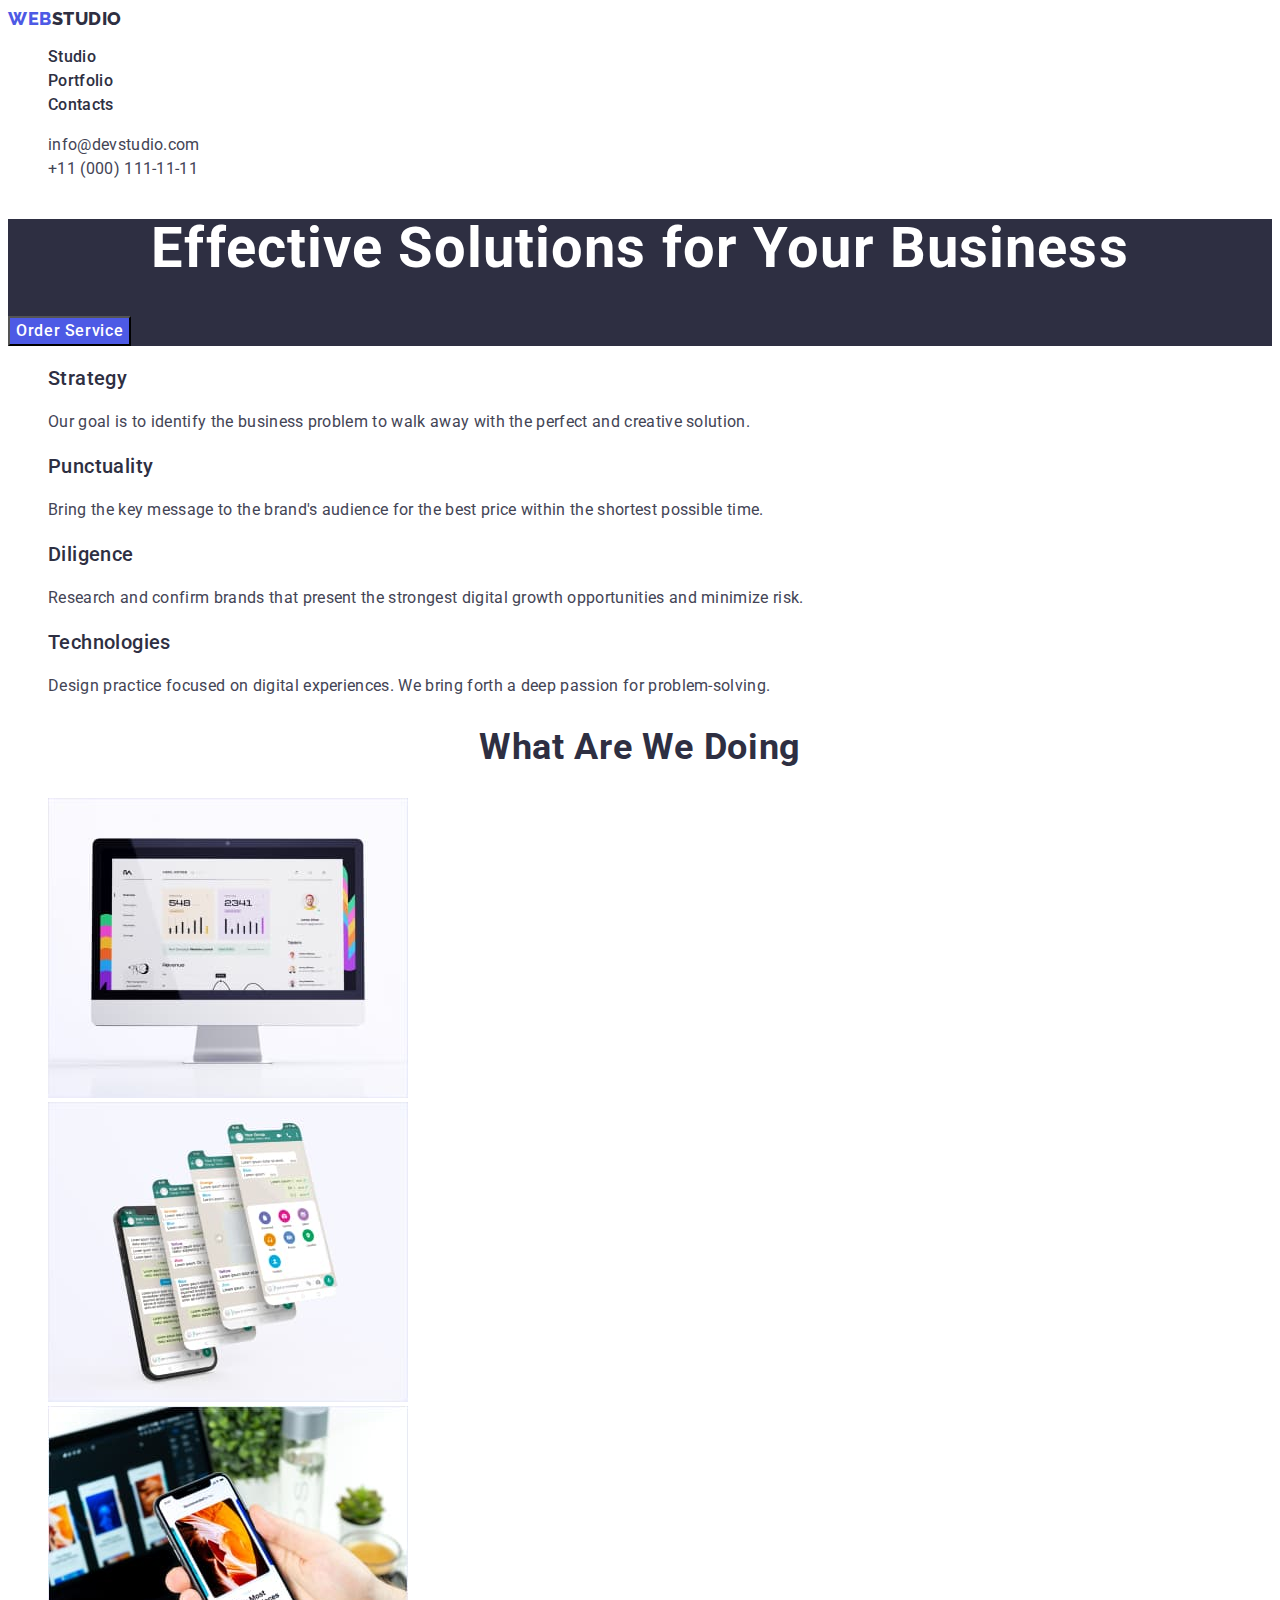
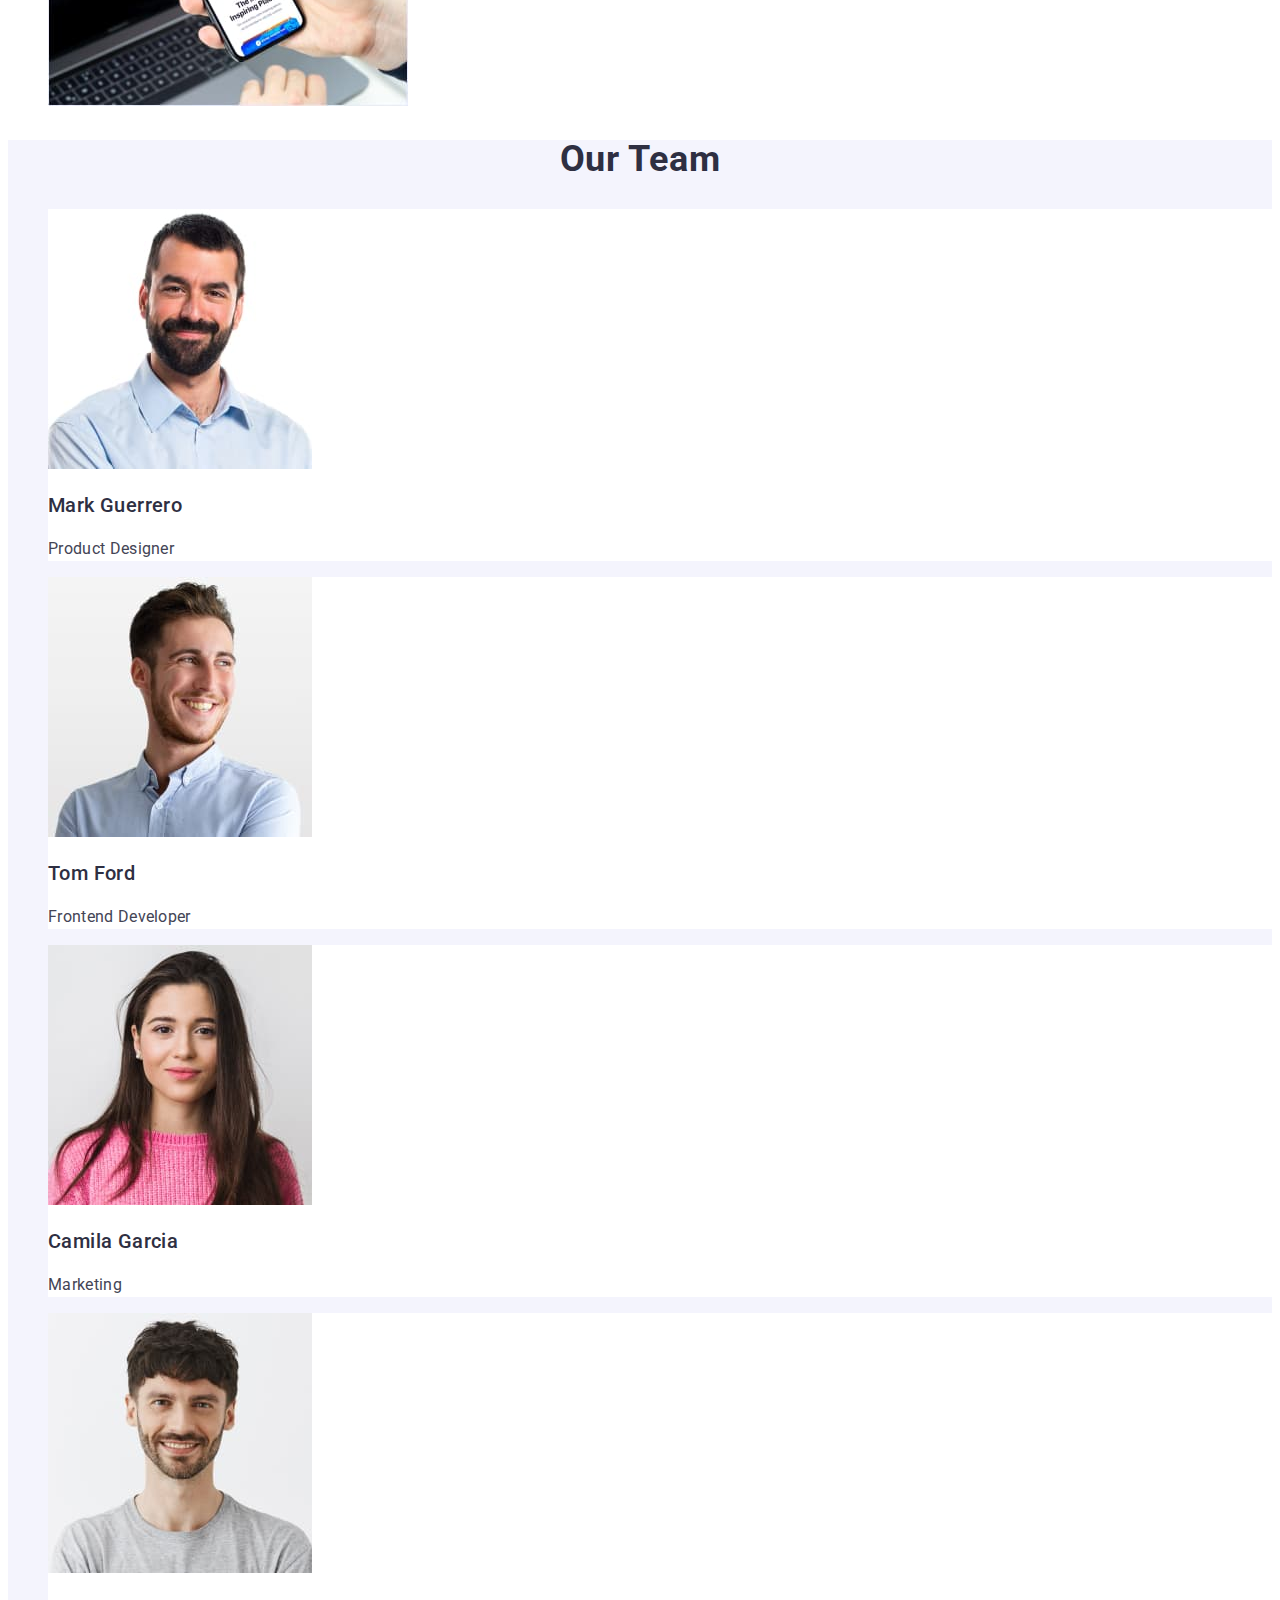
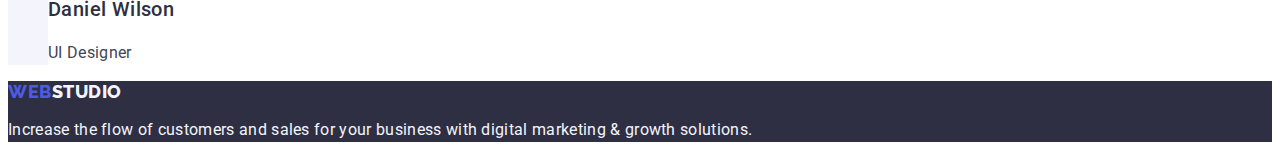
==== index.html @ a3819f57 "Initial commit" ====
<!DOCTYPE html>
<html lang="en">
  <head>
    <meta charset="UTF-8" />
    <meta name="viewport" content="width=device-width, initial-scale=1.0" />
    <title>WebStudio</title>
    <link rel="preconnect" href="https://fonts.googleapis.com" />
    <link rel="preconnect" href="https://fonts.gstatic.com" crossorigin />
    <link
      href="https://fonts.googleapis.com/css2?family=Raleway:wght@800&family=Roboto:wght@400;500;700&display=swap"
      rel="stylesheet"
    />
    <link rel="stylesheet" href="./css/styles.css" />
  </head>
  <body>
    <header>
      <nav>
        <a class="logo-font link" href="./index.html"
          >Web<span class="logo-right">Studio</span></a
        >
        <ul class="list">
          <li>
            <a class="header-link link" href="./index.html">Studio</a>
          </li>
          <li>
            <a class="header-link link" href="./portfolio.html">Portfolio</a>
          </li>
          <li>
            <a class="header-link link" href="">Contacts</a>
          </li>
        </ul>
      </nav>
      <address class="header-address">
        <ul class="list">
          <li>
            <a class="header-address-link link" href="mailto:info@devstudio.com"
              >info@devstudio.com</a
            >
          </li>
          <li>
            <a class="header-address-link link" href="tel:+110001111111"
              >+11 (000) 111-11-11</a
            >
          </li>
        </ul>
      </address>
    </header>
    <main>
      <section class="hero">
        <h1 class="hero-title">Effective Solutions for Your Business</h1>
        <button class="hero-button" type="button">Order Service</button>
      </section>
      <section>
        <h2 hidden class="section-tytle">#</h2>
        <ul class="list">
          <li>
            <h3 class="advantage-box-tytle">Strategy</h3>
            <p class="advantage-box-text">
              Our goal is to identify the business problem to walk away with the
              perfect and creative solution.
            </p>
          </li>
          <li>
            <h3 class="advantage-box-tytle">Punctuality</h3>
            <p class="advantage-box-text">
              Bring the key message to the brand's audience for the best price
              within the shortest possible time.
            </p>
          </li>
          <li>
            <h3 class="advantage-box-tytle">Diligence</h3>
            <p class="advantage-box-text">
              Research and confirm brands that present the strongest digital
              growth opportunities and minimize risk.
            </p>
          </li>
          <li>
            <h3 class="advantage-box-tytle">Technologies</h3>
            <p class="advantage-box-text">
              Design practice focused on digital experiences. We bring forth a
              deep passion for problem-solving.
            </p>
          </li>
        </ul>
      </section>
      <section>
        <h2 class="section-tytle">What are we doing</h2>
        <ul class="list">
          <li>
            <img
              src="./images/box1.jpg"
              alt="Computer"
              width="360"
              height="300"
            />
          </li>
          <li>
            <img
              src="./images/box2.jpg"
              alt="Telephone"
              width="360"
              height="300"
            />
          </li>
          <li>
            <img
              src="./images/box3.jpg"
              alt="Laptop"
              width="360"
              height="300"
            />
          </li>
        </ul>
      </section>
      <section class="team">
        <h2 class="section-tytle">Our Team</h2>
        <ul class="list">
          <li class="team-card-style">
            <img
              src="./images/team_card1.jpg"
              alt="Mark Guerrero"
              width="264"
              height="260"
            />
            <h3 class="team-card-tytle">Mark Guerrero</h3>
            <p class="team-text">Product Designer</p>
          </li>
          <li class="team-card-style">
            <img
              src="./images/team_card2.jpg"
              alt="Tom Ford"
              width="264"
              height="260"
            />
            <h3 class="team-card-tytle">Tom Ford</h3>
            <p class="team-text">Frontend Developer</p>
          </li>
          <li class="team-card-style">
            <img
              src="./images/team_card3.jpg"
              alt="Camila Garcia"
              width="264"
              height="260"
            />
            <h3 class="team-card-tytle">Camila Garcia</h3>
            <p class="team-text">Marketing</p>
          </li>
          <li class="team-card-style">
            <img
              src="./images/team_card4.jpg"
              alt="Daniel Wilson"
              width="264"
              height="260"
            />
            <h3 class="team-card-tytle">Daniel Wilson</h3>
            <p class="team-text">UI Designer</p>
          </li>
        </ul>
      </section>
    </main>
    <footer class="footer-style">
      <a class="logo-font link" href="./index.html"
        >Web<span class="logo-right-invert">Studio</span></a
      >
      <p class="footer-paragraph">
        Increase the flow of customers and sales for your business with digital
        marketing & growth solutions.
      </p>
    </footer>
  </body>
</html>
---- css/styles.css ----
:root {
  --color-primary-brand: #4d5ae5;
  --color-pressed-state: #404bbf;
  --color-dark: #2e2f42;
  --color-success: #31d0aa;
  --color-text: #434455;
  --color-subtle-text: #8e8f99;
  --color-accent: #e7e9fc;
  --color-light: #f4f4fd;
  --color-white-background: #ffffff;
  --color-modal-background: #fcfcfc;
}

body {
  font-family: "Roboto", sans-serif;
  color: var(--color-text);
  background-color: var(--color-white-background);
}

.link {
  text-decoration: none;
}

.list {
  list-style-type: none;
}

.logo-font {
  font-family: "Raleway", sans-serif;
  font-size: 18px;
  font-style: normal;
  font-weight: 800;
  line-height: 1.17;
  letter-spacing: 0.54px;
  text-transform: uppercase;
  color: var(--color-primary-brand);
}

.logo-right {
  color: var(--color-dark);
}

.logo-right-invert {
  color: var(--color-light);
}

.header-link {
  color: var(--color-dark);
  font-size: 16px;
  font-style: normal;
  font-weight: 500;
  line-height: 1.5;
  letter-spacing: 0.02em;
}

.header-link:hover,
.header-link:focus {
  color: var(--color-pressed-state);
  text-decoration: underline;
}

.header-address {
  font-style: normal;
}

.header-address-link {
  color: var(--color-text);
  font-size: 16px;
  font-weight: 400;
  line-height: 1.5;
  letter-spacing: 0.32px;
}

.header-address-link:hover,
.header-address-link:focus {
  color: var(--color-pressed-state);
}
.hero {
  color: var(--color-white-background);
  background-color: var(--color-dark);
}
.hero-title {
  text-align: center;
  font-size: 56px;
  font-style: normal;
  font-weight: 700;
  line-height: 1.07;
  letter-spacing: 0.02em;
}
.hero-button {
  color: inherit;
  cursor: pointer;
  font-family: "Roboto", sans-serif;
  background: var(--color-primary-brand);
  font-weight: 500;
  font-size: 16px;
  line-height: 1.5;
  letter-spacing: 0.04em;
}
.hero-button:hover,
.hero-button:focus {
  background-color: var(--color-pressed-state);
}
.section-tytle {
  text-align: center;
  color: var(--color-dark);
  font-weight: 700;
  font-size: 36px;
  line-height: 1.11;
  letter-spacing: 0.02em;
  text-transform: capitalize;
}

.advantage-box-tytle {
  color: var(--color-dark);
  font-size: 20px;
  font-weight: 500;
  line-height: 1.2;
  letter-spacing: 0.02em;
}

.advantage-box-text {
  color: var(--color-text);
  font-size: 16px;
  font-weight: 400;
  line-height: 1.5;
  letter-spacing: 0.02em;
}

.team {
  background-color: var(--color-light);
}

.team-card-tytle {
  color: var(--color-dark);
  font-size: 20px;
  font-weight: 500;
  line-height: 1.2;
  letter-spacing: 0.02em;
}

.team-card-style {
  background-color: var(--color-white-background);
}

.team-text,
.portfolio-text {
  color: var(--color-text);
  font-size: 16px;
  font-weight: 400;
  line-height: 1.5;
  letter-spacing: 0.02em;
}

.footer-style {
  background-color: var(--color-dark);
}
.footer-paragraph {
  color: var(--color-light);
  font-size: 16px;
  font-weight: 400;
  line-height: 1.5;
  letter-spacing: 0.02em;
}

.portfolio-tytle {
  color: var(--color-dark);
  font-size: 20px;
  font-weight: 500;
  line-height: 1.2;
  letter-spacing: 0.02em;
  text-transform: capitalize;
}

.portfolio-link-button {
  font-family: inherit;
  color: var(--color-primary-brand);
  font-weight: 500;
  font-size: 16px;
  line-height: 1.5;
  letter-spacing: 0.04em;
  border: 1px solid var(--color-accent);
  background: var(--color-light);
  cursor: pointer;
}
.portfolio-link-button:hover,
.portfolio-link-button:focus {
  color: var(--color-white-background);
  background: var(--color-pressed-state);
}
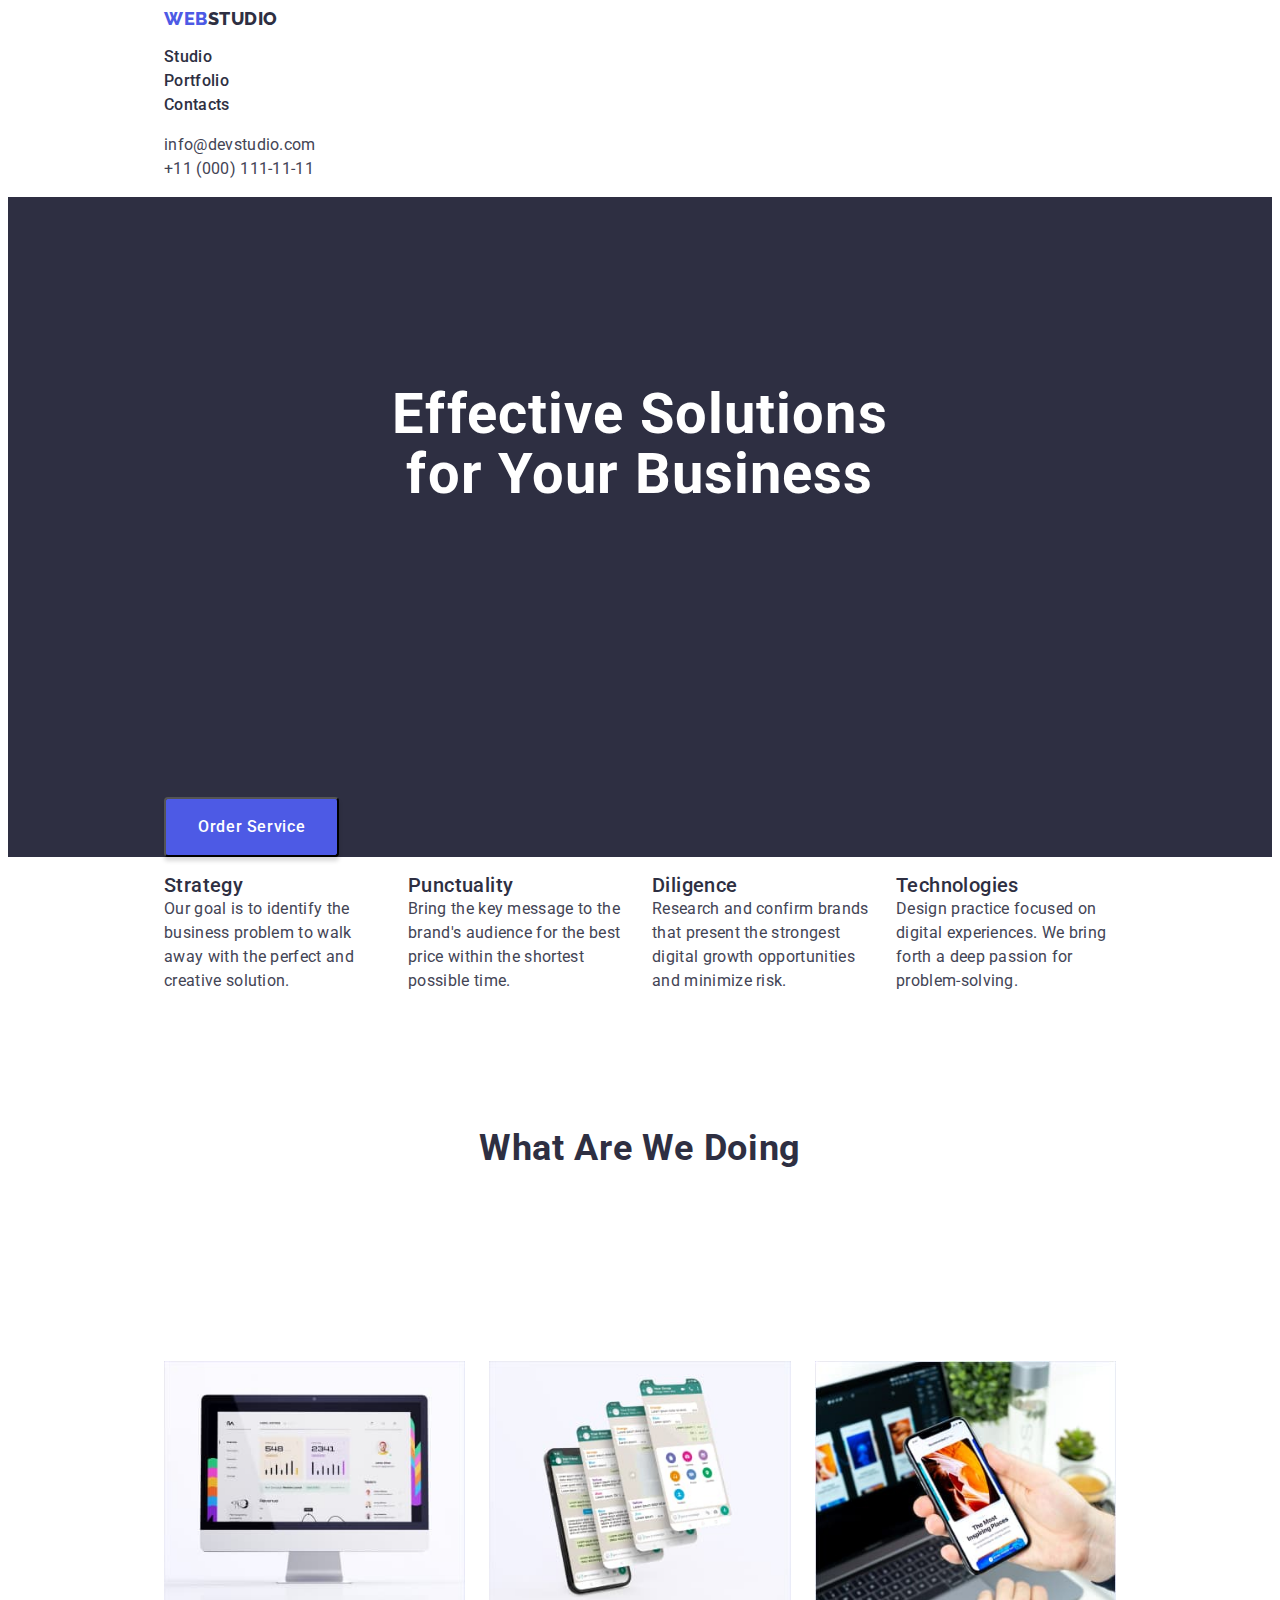
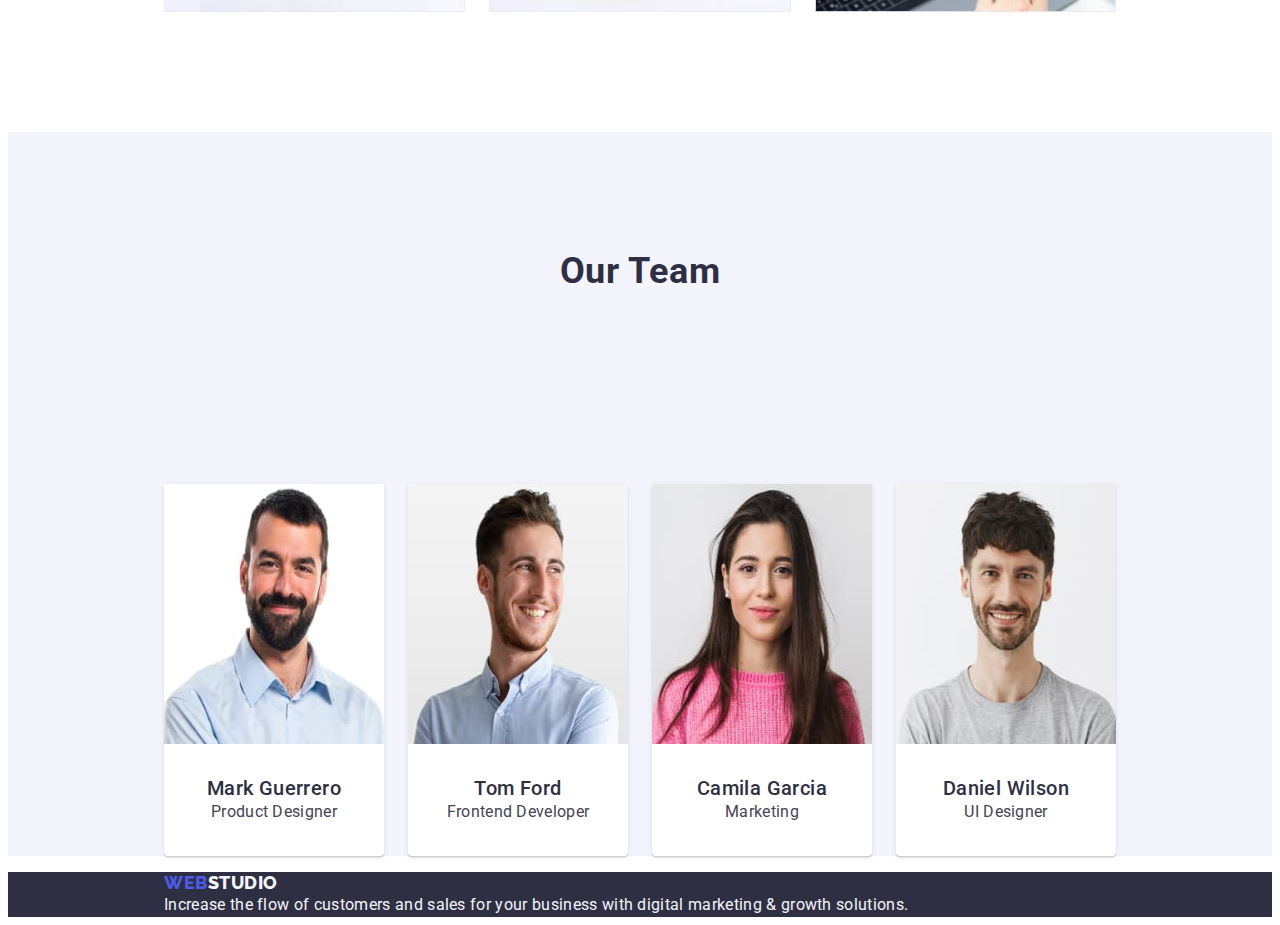
==== commit 100f16b5: "Fixing main" ====
--- a/index.html
+++ b/index.html
@@ -10,162 +10,171 @@
       href="https://fonts.googleapis.com/css2?family=Raleway:wght@800&family=Roboto:wght@400;500;700&display=swap"
       rel="stylesheet"
     />
+    <link
+      rel="stylesheet"
+      href="https://cdnjs.cloudflare.com/ajax/libs/modern-normalize/2.0.0/modern-normalize.min.css"
+      integrity="sha512-4xo8blKMVCiXpTaLzQSLSw3KFOVPWhm/TRtuPVc4WG6kUgjH6J03IBuG7JZPkcWMxJ5huwaBpOpnwYElP/m6wg=="
+      crossorigin="anonymous"
+      referrerpolicy="no-referrer"
+    />
     <link rel="stylesheet" href="./css/styles.css" />
   </head>
   <body>
     <header>
-      <nav>
-        <a class="logo-font link" href="./index.html"
-          >Web<span class="logo-right">Studio</span></a
-        >
-        <ul class="list">
-          <li>
-            <a class="header-link link" href="./index.html">Studio</a>
-          </li>
-          <li>
-            <a class="header-link link" href="./portfolio.html">Portfolio</a>
-          </li>
-          <li>
-            <a class="header-link link" href="">Contacts</a>
-          </li>
-        </ul>
-      </nav>
-      <address class="header-address">
-        <ul class="list">
-          <li>
-            <a class="header-address-link link" href="mailto:info@devstudio.com"
-              >info@devstudio.com</a
-            >
-          </li>
-          <li>
-            <a class="header-address-link link" href="tel:+110001111111"
-              >+11 (000) 111-11-11</a
-            >
-          </li>
-        </ul>
-      </address>
+      <div class="container">
+        <nav>
+          <a class="logo-font link" href="./index.html"
+            >Web<span class="logo-right">Studio</span></a
+          >
+          <ul class="list">
+            <li>
+              <a class="header-link link" href="./index.html">Studio</a>
+            </li>
+            <li>
+              <a class="header-link link" href="./portfolio.html">Portfolio</a>
+            </li>
+            <li>
+              <a class="header-link link" href="">Contacts</a>
+            </li>
+          </ul>
+        </nav>
+        <address class="header-address">
+          <ul class="list">
+            <li>
+              <a
+                class="header-address-link link"
+                href="mailto:info@devstudio.com"
+                >info@devstudio.com</a
+              >
+            </li>
+            <li>
+              <a class="header-address-link link" href="tel:+110001111111"
+                >+11 (000) 111-11-11</a
+              >
+            </li>
+          </ul>
+        </address>
+      </div>
     </header>
     <main>
       <section class="hero">
-        <h1 class="hero-title">Effective Solutions for Your Business</h1>
-        <button class="hero-button" type="button">Order Service</button>
+        <div class="container">
+          <h1 class="hero-title">
+            Effective Solutions<br />
+            for Your Business
+          </h1>
+          <button class="hero-button" type="button">Order Service</button>
+        </div>
       </section>
       <section>
-        <h2 hidden class="section-tytle">#</h2>
-        <ul class="list">
-          <li>
-            <h3 class="advantage-box-tytle">Strategy</h3>
-            <p class="advantage-box-text">
-              Our goal is to identify the business problem to walk away with the
-              perfect and creative solution.
-            </p>
-          </li>
-          <li>
-            <h3 class="advantage-box-tytle">Punctuality</h3>
-            <p class="advantage-box-text">
-              Bring the key message to the brand's audience for the best price
-              within the shortest possible time.
-            </p>
-          </li>
-          <li>
-            <h3 class="advantage-box-tytle">Diligence</h3>
-            <p class="advantage-box-text">
-              Research and confirm brands that present the strongest digital
-              growth opportunities and minimize risk.
-            </p>
-          </li>
-          <li>
-            <h3 class="advantage-box-tytle">Technologies</h3>
-            <p class="advantage-box-text">
-              Design practice focused on digital experiences. We bring forth a
-              deep passion for problem-solving.
-            </p>
-          </li>
-        </ul>
+        <div class="container">
+          <h2 hidden class="section-tytle">#</h2>
+          <ul class="list advantage-card-set">
+            <li class="advantage-item">
+              <h3 class="advantage-box-tytle">Strategy</h3>
+              <p class="advantage-box-text">
+                Our goal is to identify the business problem to walk away with
+                the perfect and creative solution.
+              </p>
+            </li>
+            <li class="advantage-item">
+              <h3 class="advantage-box-tytle">Punctuality</h3>
+              <p class="advantage-box-text">
+                Bring the key message to the brand's audience for the best price
+                within the shortest possible time.
+              </p>
+            </li>
+            <li class="advantage-item">
+              <h3 class="advantage-box-tytle">Diligence</h3>
+              <p class="advantage-box-text">
+                Research and confirm brands that present the strongest digital
+                growth opportunities and minimize risk.
+              </p>
+            </li>
+            <li class="advantage-item">
+              <h3 class="advantage-box-tytle">Technologies</h3>
+              <p class="advantage-box-text">
+                Design practice focused on digital experiences. We bring forth a
+                deep passion for problem-solving.
+              </p>
+            </li>
+          </ul>
+        </div>
       </section>
       <section>
-        <h2 class="section-tytle">What are we doing</h2>
-        <ul class="list">
-          <li>
-            <img
-              src="./images/box1.jpg"
-              alt="Computer"
-              width="360"
-              height="300"
-            />
-          </li>
-          <li>
-            <img
-              src="./images/box2.jpg"
-              alt="Telephone"
-              width="360"
-              height="300"
-            />
-          </li>
-          <li>
-            <img
-              src="./images/box3.jpg"
-              alt="Laptop"
-              width="360"
-              height="300"
-            />
-          </li>
-        </ul>
+        <div class="container">
+          <h2 class="section-tytle">What are we doing</h2>
+          <ul class="list box-set">
+            <li class="box-item">
+              <img src="./images/box1.jpg" alt="Computer" width="360" />
+            </li>
+            <li class="box-item">
+              <img src="./images/box2.jpg" alt="Telephone" width="360" />
+            </li>
+            <li class="box-item">
+              <img src="./images/box3.jpg" alt="Laptop" width="360" />
+            </li>
+          </ul>
+        </div>
       </section>
       <section class="team">
-        <h2 class="section-tytle">Our Team</h2>
-        <ul class="list">
-          <li class="team-card-style">
-            <img
-              src="./images/team_card1.jpg"
-              alt="Mark Guerrero"
-              width="264"
-              height="260"
-            />
-            <h3 class="team-card-tytle">Mark Guerrero</h3>
-            <p class="team-text">Product Designer</p>
-          </li>
-          <li class="team-card-style">
-            <img
-              src="./images/team_card2.jpg"
-              alt="Tom Ford"
-              width="264"
-              height="260"
-            />
-            <h3 class="team-card-tytle">Tom Ford</h3>
-            <p class="team-text">Frontend Developer</p>
-          </li>
-          <li class="team-card-style">
-            <img
-              src="./images/team_card3.jpg"
-              alt="Camila Garcia"
-              width="264"
-              height="260"
-            />
-            <h3 class="team-card-tytle">Camila Garcia</h3>
-            <p class="team-text">Marketing</p>
-          </li>
-          <li class="team-card-style">
-            <img
-              src="./images/team_card4.jpg"
-              alt="Daniel Wilson"
-              width="264"
-              height="260"
-            />
-            <h3 class="team-card-tytle">Daniel Wilson</h3>
-            <p class="team-text">UI Designer</p>
-          </li>
-        </ul>
+        <div class="container">
+          <h2 class="section-tytle">Our Team</h2>
+          <ul class="list team-card-set">
+            <li class="team-card-style team-card-item">
+              <img
+                src="./images/team_card1.jpg"
+                alt="Mark Guerrero"
+                width="264"
+                height="260"
+              />
+              <h3 class="team-card-tytle">Mark Guerrero</h3>
+              <p class="team-text">Product Designer</p>
+            </li>
+            <li class="team-card-style team-card-item">
+              <img
+                src="./images/team_card2.jpg"
+                alt="Tom Ford"
+                width="264"
+                height="260"
+              />
+              <h3 class="team-card-tytle">Tom Ford</h3>
+              <p class="team-text">Frontend Developer</p>
+            </li>
+            <li class="team-card-style team-card-item">
+              <img
+                src="./images/team_card3.jpg"
+                alt="Camila Garcia"
+                width="264"
+                height="260"
+              />
+              <h3 class="team-card-tytle">Camila Garcia</h3>
+              <p class="team-text">Marketing</p>
+            </li>
+            <li class="team-card-style team-card-item">
+              <img
+                src="./images/team_card4.jpg"
+                alt="Daniel Wilson"
+                width="264"
+                height="260"
+              />
+              <h3 class="team-card-tytle">Daniel Wilson</h3>
+              <p class="team-text">UI Designer</p>
+            </li>
+          </ul>
+        </div>
       </section>
     </main>
     <footer class="footer-style">
-      <a class="logo-font link" href="./index.html"
-        >Web<span class="logo-right-invert">Studio</span></a
-      >
-      <p class="footer-paragraph">
-        Increase the flow of customers and sales for your business with digital
-        marketing & growth solutions.
-      </p>
+      <div class="container">
+        <a class="logo-font link" href="./index.html"
+          >Web<span class="logo-right-invert">Studio</span></a
+        >
+        <p class="footer-paragraph">
+          Increase the flow of customers and sales for your business with
+          digital marketing & growth solutions.
+        </p>
+      </div>
     </footer>
   </body>
 </html>
--- a/css/styles.css
+++ b/css/styles.css
@@ -10,23 +10,46 @@
   --color-white-background: #ffffff;
   --color-modal-background: #fcfcfc;
 }
-
+*,
+*::before,
+*::after {
+  box-sizing: border-box;
+}
+h1,
+h2,
+h3,
+h4,
+h5,
+h6,
+p {
+  margin: 0;
+}
+
+img {
+  display: block;
+}
 body {
-  font-family: "Roboto", sans-serif;
+  font-family: 'Roboto', sans-serif;
   color: var(--color-text);
   background-color: var(--color-white-background);
 }
-
+img {
+  display: block;
+  max-width: 100%;
+}
 .link {
   text-decoration: none;
+  margin: 0;
+  padding-left: 0;
 }
 
 .list {
   list-style-type: none;
+  padding-left: 0;
 }
 
 .logo-font {
-  font-family: "Raleway", sans-serif;
+  font-family: 'Raleway', sans-serif;
   font-size: 18px;
   font-style: normal;
   font-weight: 800;
@@ -86,16 +109,21 @@
   font-weight: 700;
   line-height: 1.07;
   letter-spacing: 0.02em;
+  padding-top: 188px;
+  padding-bottom: 292px;
 }
 .hero-button {
   color: inherit;
   cursor: pointer;
-  font-family: "Roboto", sans-serif;
+  font-family: 'Roboto', sans-serif;
   background: var(--color-primary-brand);
   font-weight: 500;
   font-size: 16px;
   line-height: 1.5;
   letter-spacing: 0.04em;
+  padding: 16px 32px;
+  border-radius: 4px;
+  box-shadow: 0px 4px 4px 0px rgba(0, 0, 0, 0.15);
 }
 .hero-button:hover,
 .hero-button:focus {
@@ -109,6 +137,7 @@
   line-height: 1.11;
   letter-spacing: 0.02em;
   text-transform: capitalize;
+  padding: 120px;
 }
 
 .advantage-box-tytle {
@@ -137,13 +166,27 @@
   font-weight: 500;
   line-height: 1.2;
   letter-spacing: 0.02em;
+  text-align: center;
+  padding-top: 32px;
 }
 
 .team-card-style {
   background-color: var(--color-white-background);
-}
-
-.team-text,
+  border-radius: 0px 0px 4px 4px;
+  box-shadow: 0px 2px 1px 0px rgba(46, 47, 66, 0.08),
+    0px 1px 1px 0px rgba(46, 47, 66, 0.16),
+    0px 1px 6px 0px rgba(46, 47, 66, 0.08);
+}
+
+.team-text {
+  color: var(--color-text);
+  font-size: 16px;
+  font-weight: 400;
+  line-height: 1.5;
+  letter-spacing: 0.02em;
+  text-align: center;
+  padding-bottom: 32px;
+}
 .portfolio-text {
   color: var(--color-text);
   font-size: 16px;
@@ -151,7 +194,6 @@
   line-height: 1.5;
   letter-spacing: 0.02em;
 }
-
 .footer-style {
   background-color: var(--color-dark);
 }
@@ -182,9 +224,61 @@
   border: 1px solid var(--color-accent);
   background: var(--color-light);
   cursor: pointer;
+  padding: 12px 24px;
+  border-radius: 4px;
 }
 .portfolio-link-button:hover,
 .portfolio-link-button:focus {
   color: var(--color-white-background);
   background: var(--color-pressed-state);
 }
+.container {
+  max-width: 1440px;
+  margin: 0 auto;
+  padding-left: 156px;
+  padding-right: 156px;
+}
+
+.portfolio-card-set {
+  display: flex;
+  flex-wrap: wrap;
+  gap: 10px;
+  margin-bottom: 24px;
+}
+
+.portfolio-item {
+  flex-basis: calc((100% - 20px) / 3);
+}
+.team-card-set {
+  display: flex;
+  flex-wrap: wrap;
+  gap: 24px;
+  margin-top: 72px;
+}
+
+.team-card-item {
+  flex-basis: calc((100% - 72px) / 4);
+}
+.box-set {
+  display: flex;
+  flex-wrap: wrap;
+  gap: 24px;
+  margin-top: 72px;
+  margin-bottom: 120px;
+}
+
+.box-item {
+  flex-basis: calc((100% - 48px) / 3);
+}
+.portfolio-box {
+  border: 1px solid var(--color-accent);
+}
+.advantage-card-set {
+  display: flex;
+  flex-wrap: wrap;
+  gap: 24px;
+}
+
+.advantage-item {
+  flex-basis: calc((100% - 72px) / 4);
+}
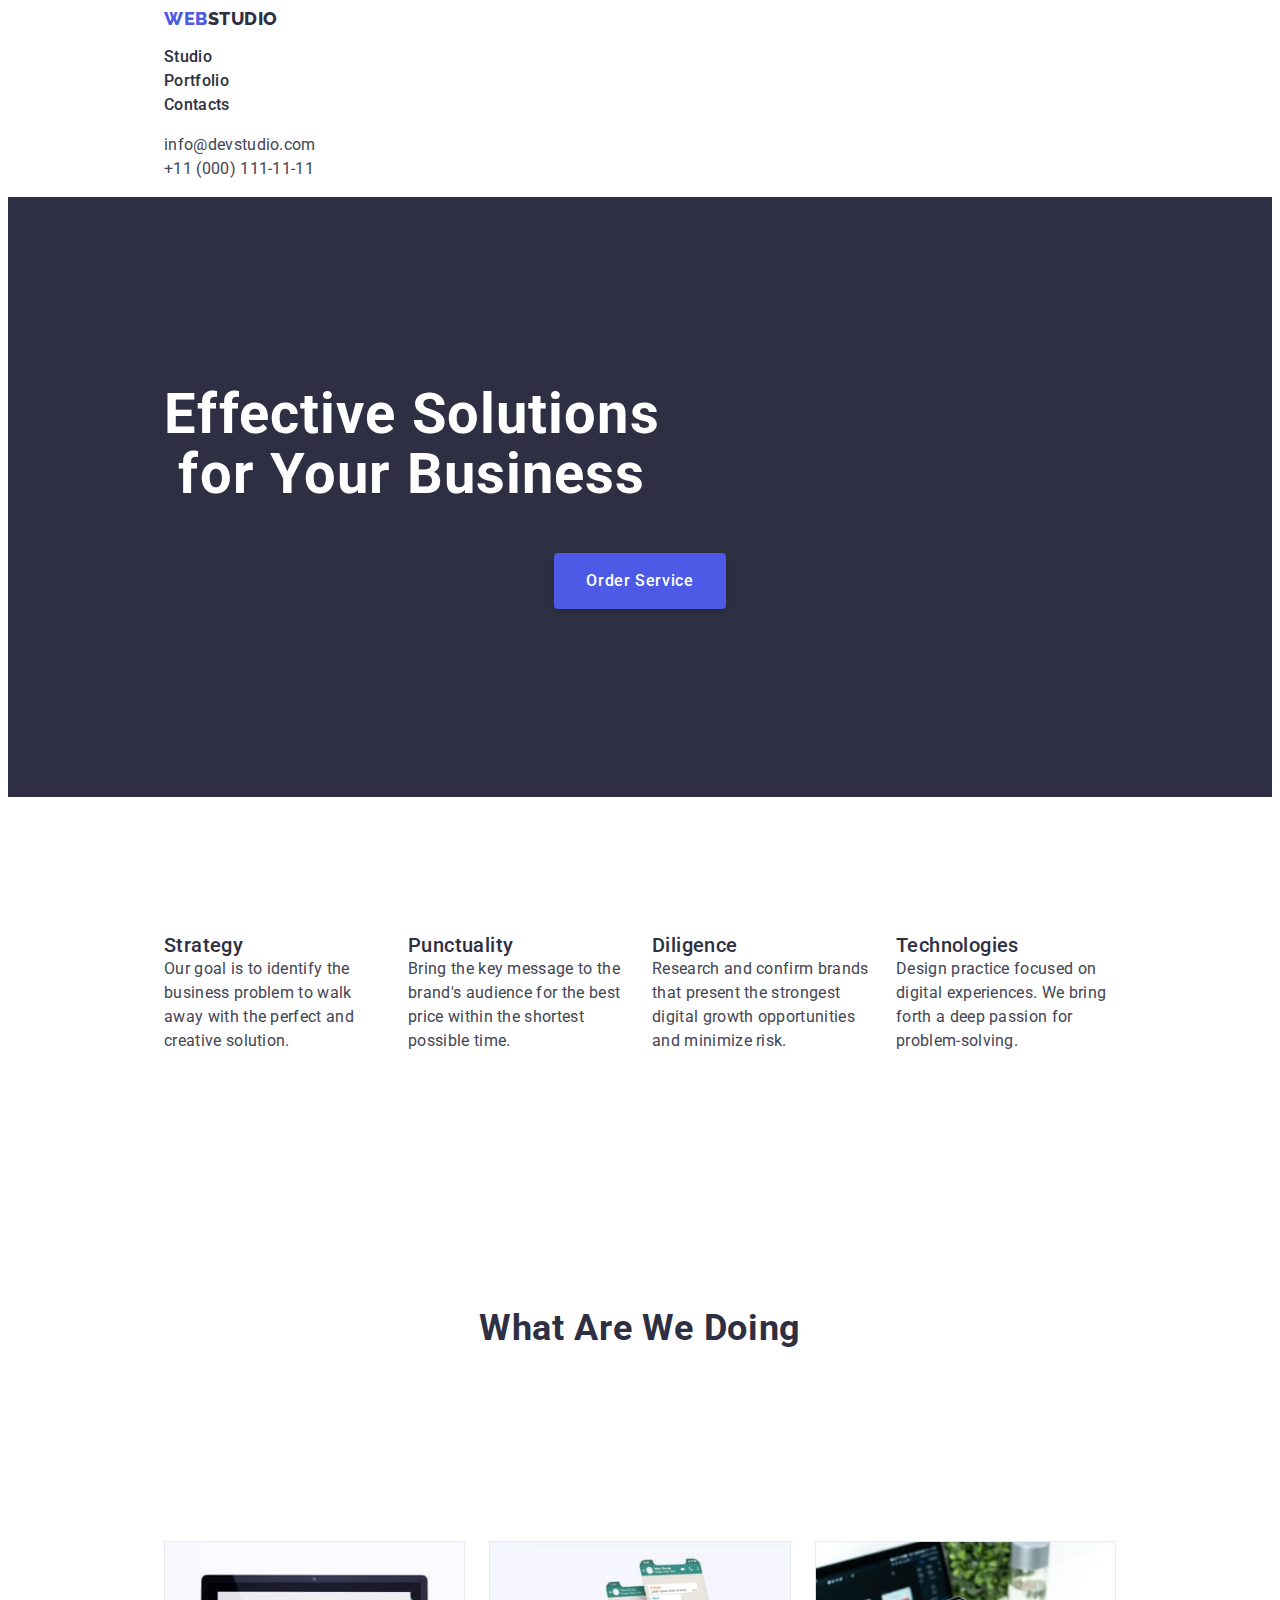
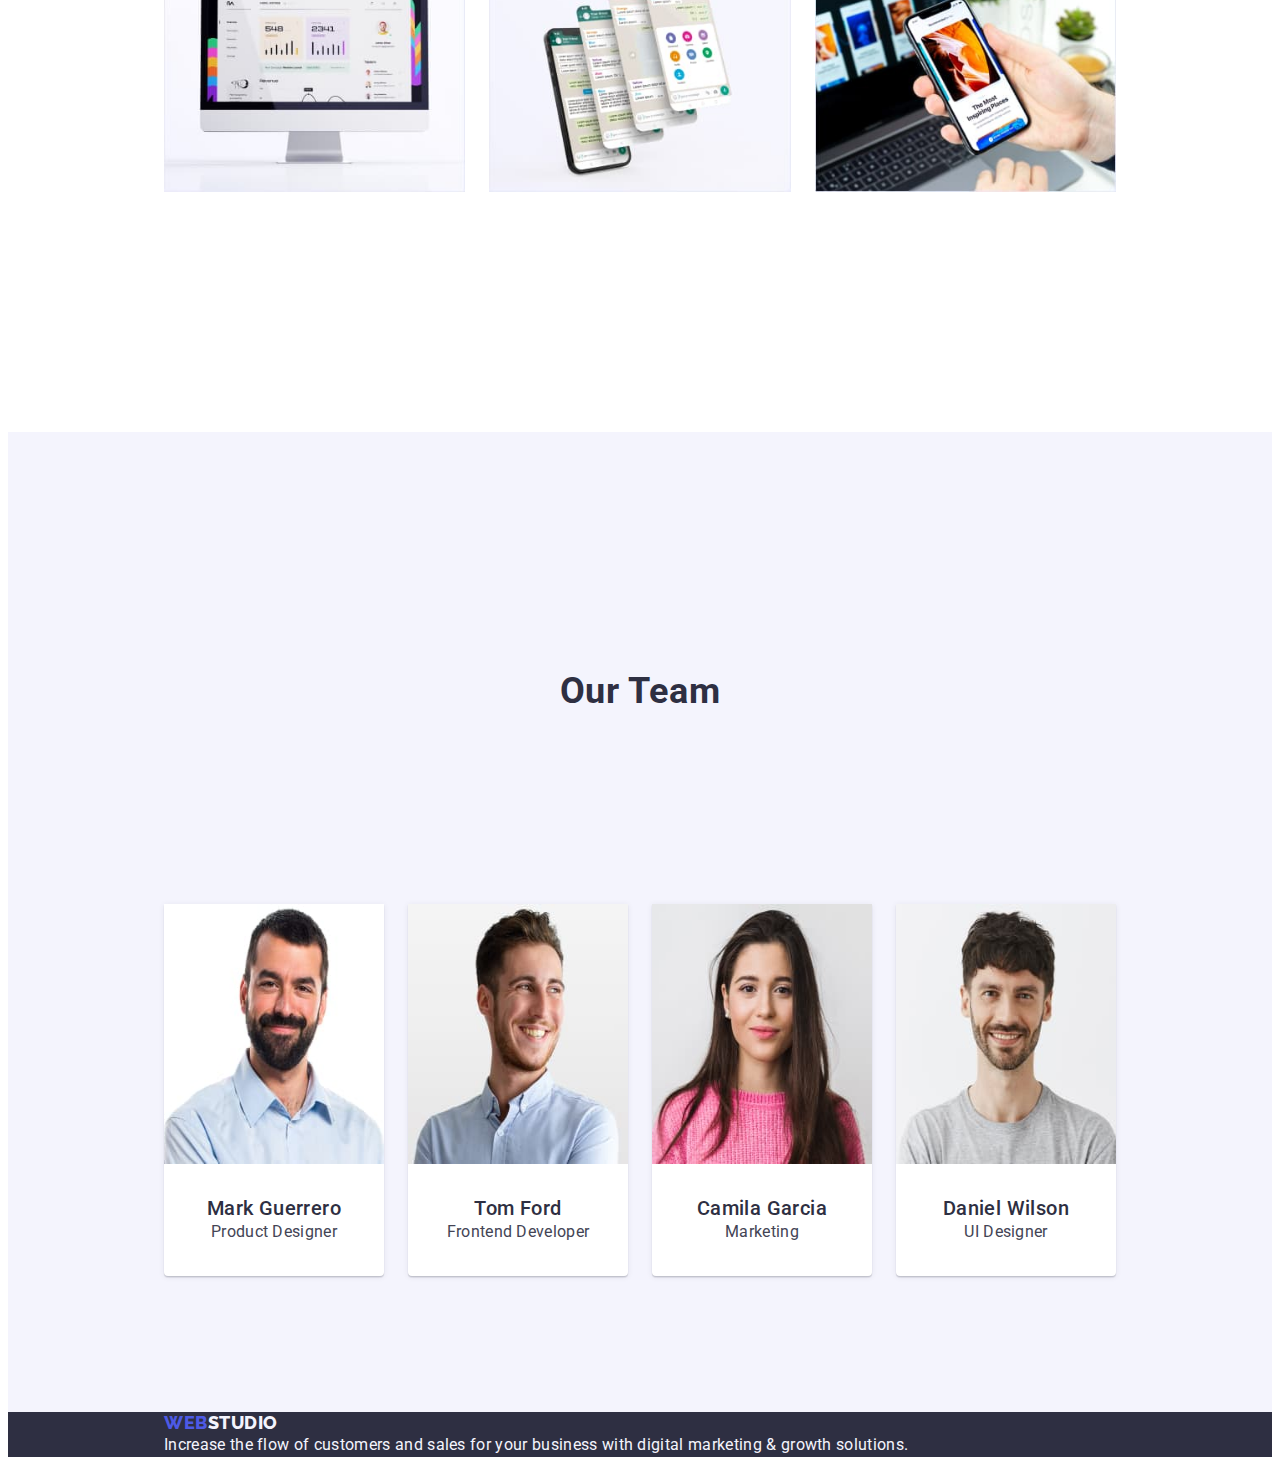
==== commit c682482f: "Fixing index" ====
--- a/index.html
+++ b/index.html
@@ -59,16 +59,13 @@
     <main>
       <section class="hero">
         <div class="container">
-          <h1 class="hero-title">
-            Effective Solutions<br />
-            for Your Business
-          </h1>
+          <h1 class="hero-title">Effective Solutions for Your Business</h1>
           <button class="hero-button" type="button">Order Service</button>
         </div>
       </section>
-      <section>
+      <section class="advantage-saction">
         <div class="container">
-          <h2 hidden class="section-tytle">#</h2>
+          <h2 class="section-tytle visually-hidden">#</h2>
           <ul class="list advantage-card-set">
             <li class="advantage-item">
               <h3 class="advantage-box-tytle">Strategy</h3>
@@ -101,7 +98,7 @@
           </ul>
         </div>
       </section>
-      <section>
+      <section class="box-section">
         <div class="container">
           <h2 class="section-tytle">What are we doing</h2>
           <ul class="list box-set">
@@ -128,8 +125,10 @@
                 width="264"
                 height="260"
               />
-              <h3 class="team-card-tytle">Mark Guerrero</h3>
-              <p class="team-text">Product Designer</p>
+              <div class="team-card-subtytle">
+                <h3 class="team-card-tytle">Mark Guerrero</h3>
+                <p class="team-text">Product Designer</p>
+              </div>
             </li>
             <li class="team-card-style team-card-item">
               <img
@@ -138,8 +137,10 @@
                 width="264"
                 height="260"
               />
-              <h3 class="team-card-tytle">Tom Ford</h3>
-              <p class="team-text">Frontend Developer</p>
+              <div class="team-card-subtytle">
+                <h3 class="team-card-tytle">Tom Ford</h3>
+                <p class="team-text">Frontend Developer</p>
+              </div>
             </li>
             <li class="team-card-style team-card-item">
               <img
@@ -148,8 +149,10 @@
                 width="264"
                 height="260"
               />
-              <h3 class="team-card-tytle">Camila Garcia</h3>
-              <p class="team-text">Marketing</p>
+              <div class="team-card-subtytle">
+                <h3 class="team-card-tytle">Camila Garcia</h3>
+                <p class="team-text">Marketing</p>
+              </div>
             </li>
             <li class="team-card-style team-card-item">
               <img
@@ -158,8 +161,10 @@
                 width="264"
                 height="260"
               />
-              <h3 class="team-card-tytle">Daniel Wilson</h3>
-              <p class="team-text">UI Designer</p>
+              <div class="team-card-subtytle">
+                <h3 class="team-card-tytle">Daniel Wilson</h3>
+                <p class="team-text">UI Designer</p>
+              </div>
             </li>
           </ul>
         </div>
--- a/css/styles.css
+++ b/css/styles.css
@@ -101,6 +101,7 @@
 .hero {
   color: var(--color-white-background);
   background-color: var(--color-dark);
+  padding: 188px 0;
 }
 .hero-title {
   text-align: center;
@@ -109,10 +110,11 @@
   font-weight: 700;
   line-height: 1.07;
   letter-spacing: 0.02em;
-  padding-top: 188px;
-  padding-bottom: 292px;
+  padding-bottom: 48px;
+  max-width: 496px;
 }
 .hero-button {
+  display: block;
   color: inherit;
   cursor: pointer;
   font-family: 'Roboto', sans-serif;
@@ -124,6 +126,10 @@
   padding: 16px 32px;
   border-radius: 4px;
   box-shadow: 0px 4px 4px 0px rgba(0, 0, 0, 0.15);
+  min-width: 169px;
+  height: 56px;
+  border: none;
+  margin: 0 auto;
 }
 .hero-button:hover,
 .hero-button:focus {
@@ -138,6 +144,7 @@
   letter-spacing: 0.02em;
   text-transform: capitalize;
   padding: 120px;
+  margin-bottom: 72px;
 }
 
 .advantage-box-tytle {
@@ -158,6 +165,7 @@
 
 .team {
   background-color: var(--color-light);
+  padding: 120px 0;
 }
 
 .team-card-tytle {
@@ -167,7 +175,6 @@
   line-height: 1.2;
   letter-spacing: 0.02em;
   text-align: center;
-  padding-top: 32px;
 }
 
 .team-card-style {
@@ -185,7 +192,10 @@
   line-height: 1.5;
   letter-spacing: 0.02em;
   text-align: center;
-  padding-bottom: 32px;
+}
+
+.team-card-subtytle {
+  padding: 32px 0;
 }
 .portfolio-text {
   color: var(--color-text);
@@ -212,6 +222,7 @@
   line-height: 1.2;
   letter-spacing: 0.02em;
   text-transform: capitalize;
+  margin-bottom: 8px;
 }
 
 .portfolio-link-button {
@@ -231,6 +242,7 @@
 .portfolio-link-button:focus {
   color: var(--color-white-background);
   background: var(--color-pressed-state);
+  border: 1px solid transparent;
 }
 .container {
   max-width: 1440px;
@@ -242,12 +254,12 @@
 .portfolio-card-set {
   display: flex;
   flex-wrap: wrap;
-  gap: 10px;
-  margin-bottom: 24px;
+  column-gap: 24px;
+  row-gap: 48px;
 }
 
 .portfolio-item {
-  flex-basis: calc((100% - 20px) / 3);
+  flex-basis: calc((100% - 48px) / 3);
 }
 .team-card-set {
   display: flex;
@@ -270,9 +282,7 @@
 .box-item {
   flex-basis: calc((100% - 48px) / 3);
 }
-.portfolio-box {
-  border: 1px solid var(--color-accent);
-}
+
 .advantage-card-set {
   display: flex;
   flex-wrap: wrap;
@@ -282,3 +292,37 @@
 .advantage-item {
   flex-basis: calc((100% - 72px) / 4);
 }
+.portfolio-subtytle {
+  border: 1px solid var(--color-accent);
+  padding: 32px 16px;
+  border-top: none;
+}
+.portfolio-section {
+  padding: 96px 0 120px 0;
+}
+
+.portfolio-button-group {
+  display: flex;
+  justify-content: center;
+  gap: 24px;
+  margin-bottom: 72px;
+}
+.visually-hidden {
+  position: absolute;
+  width: 1px;
+  height: 1px;
+  margin: -1px;
+  border: 0;
+  padding: 0;
+  white-space: nowrap;
+  clip-path: inset(100%);
+  clip: rect(0 0 0 0);
+  overflow: hidden;
+}
+.advantage-saction {
+  padding: 120px 0;
+}
+
+.box-section {
+  padding-bottom: 120px;
+}
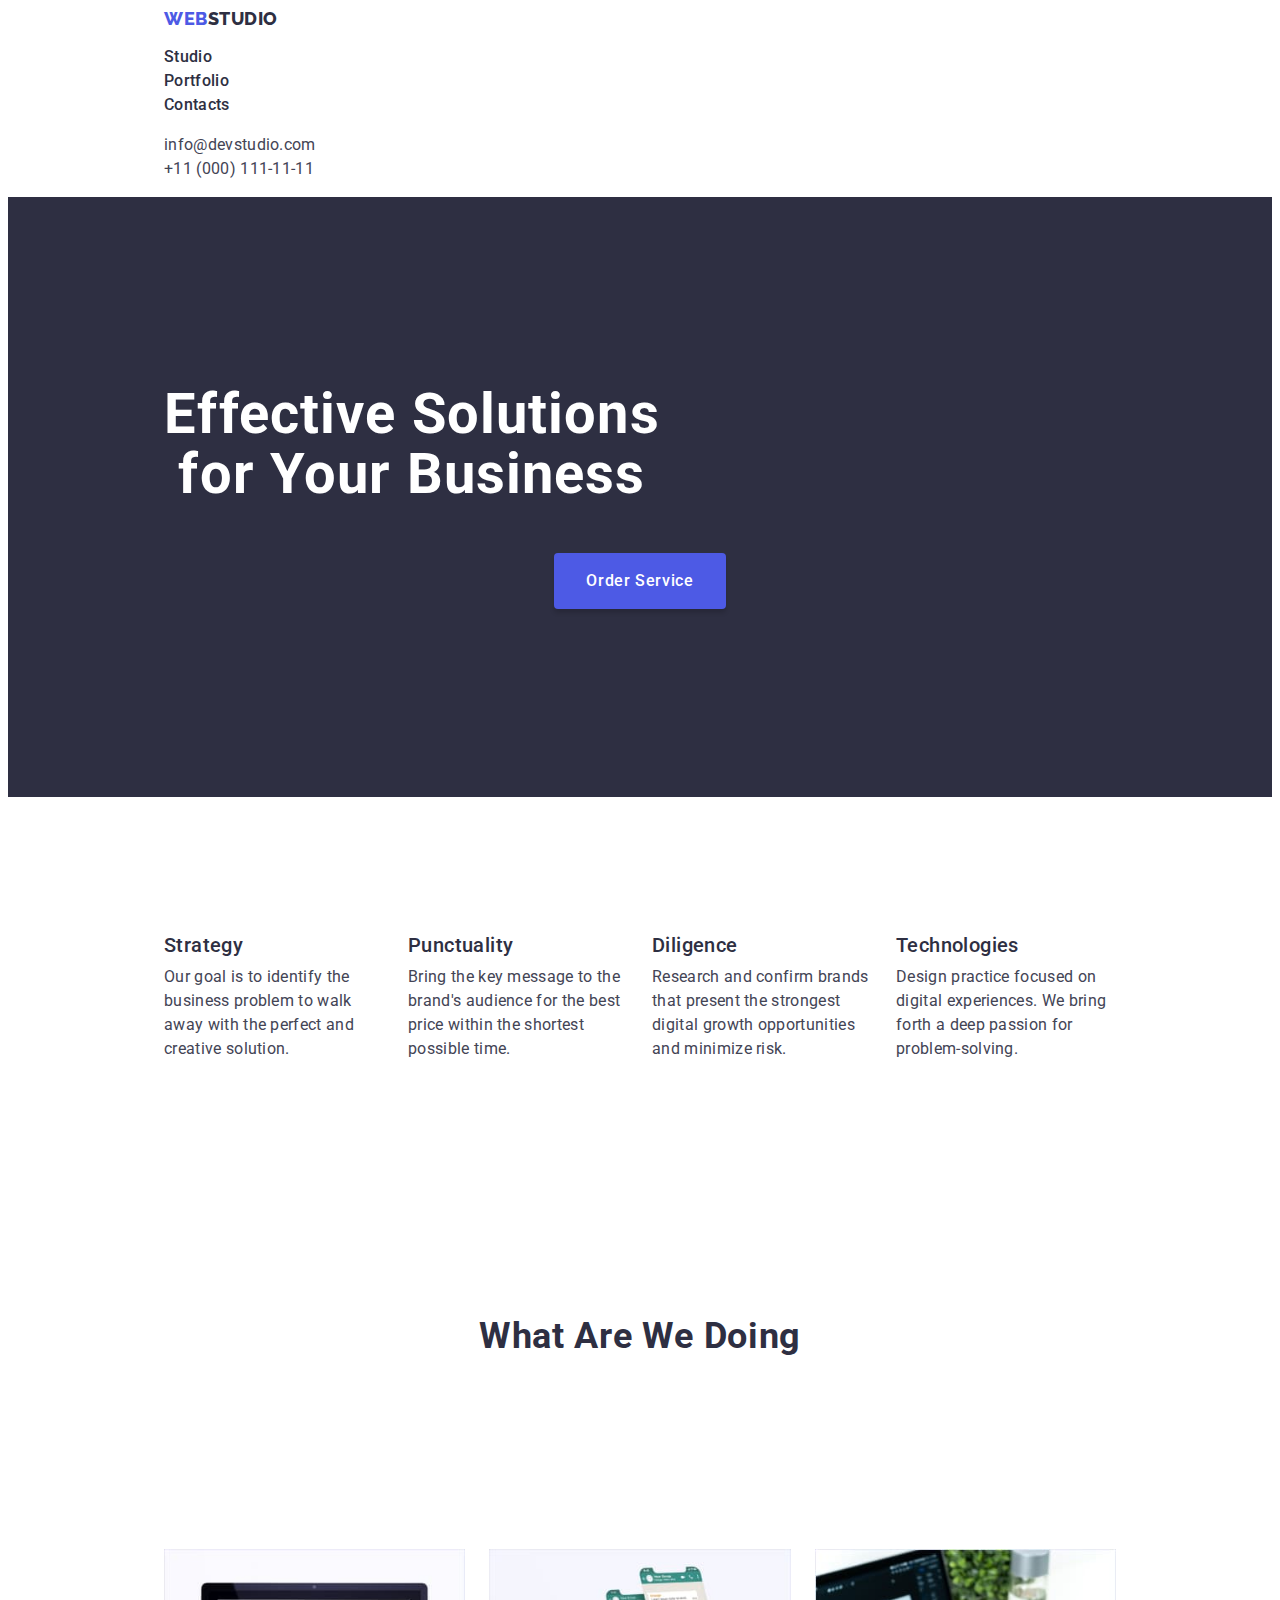
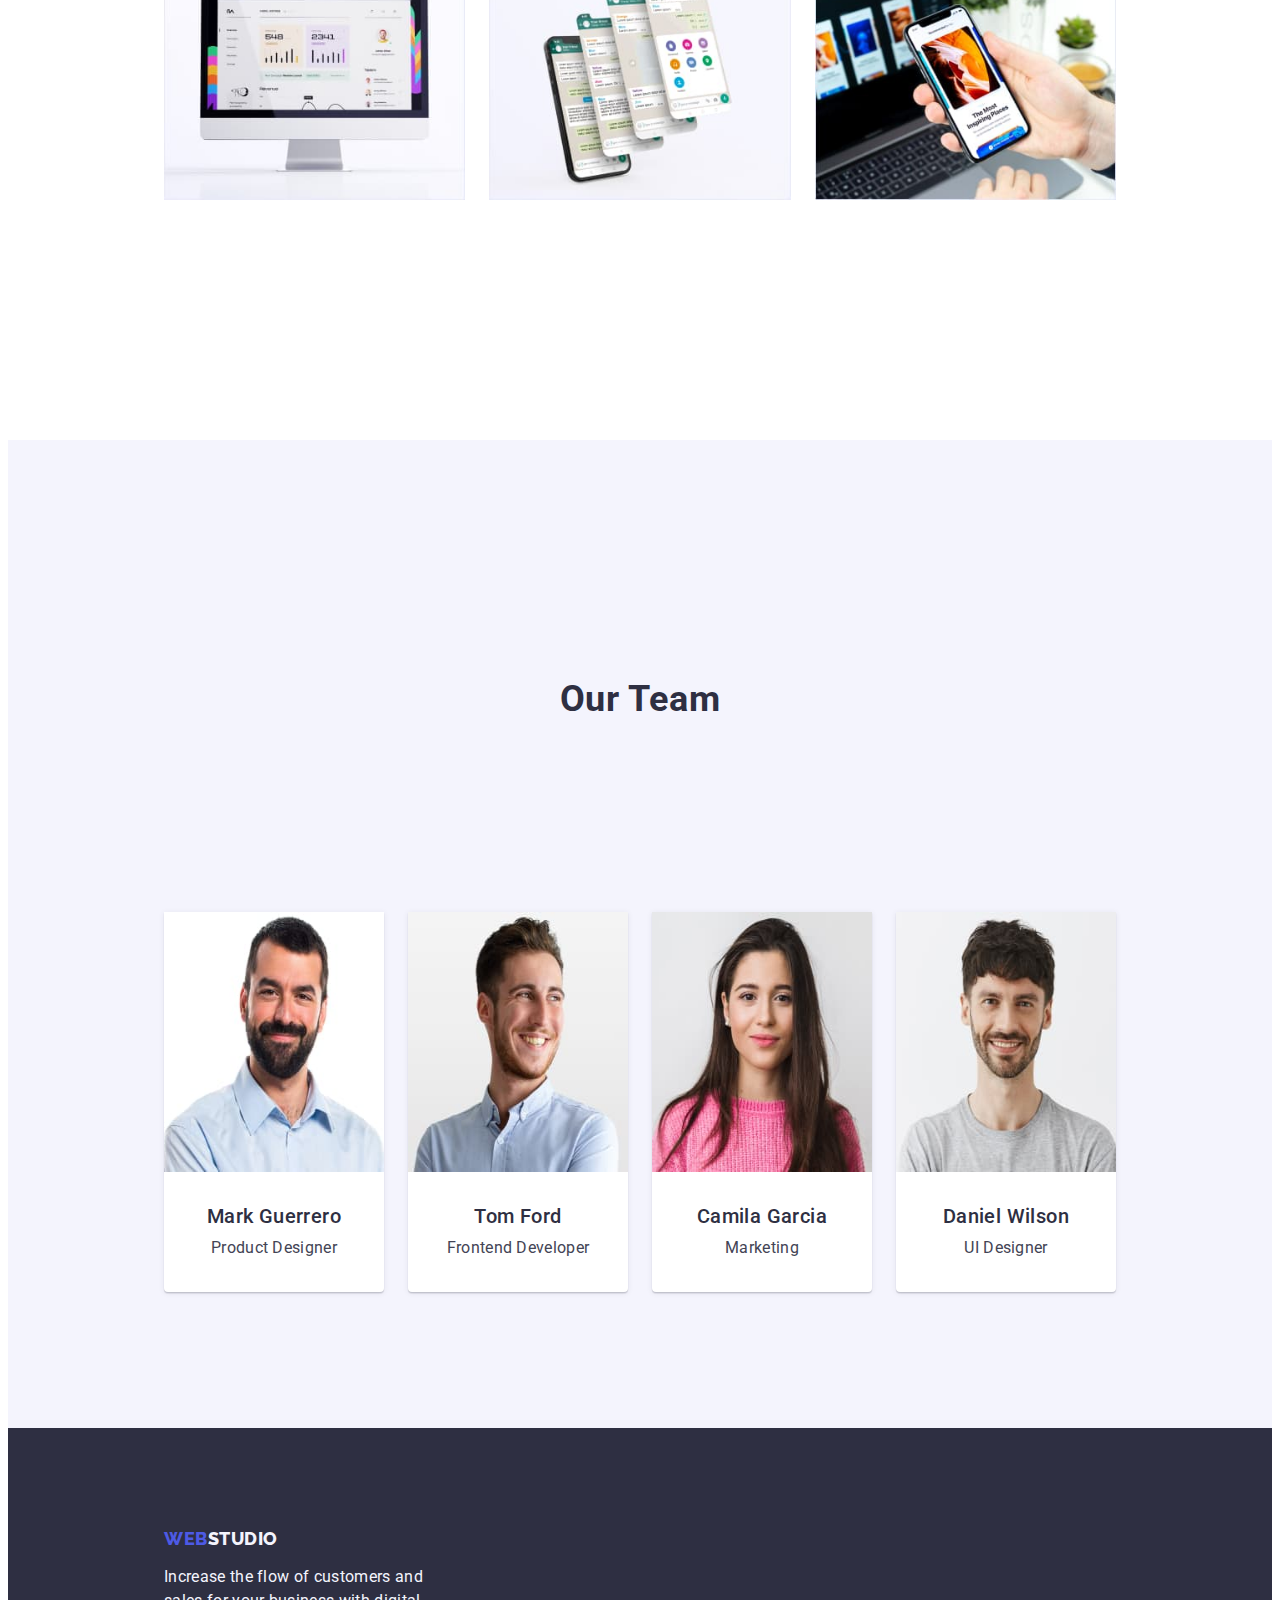
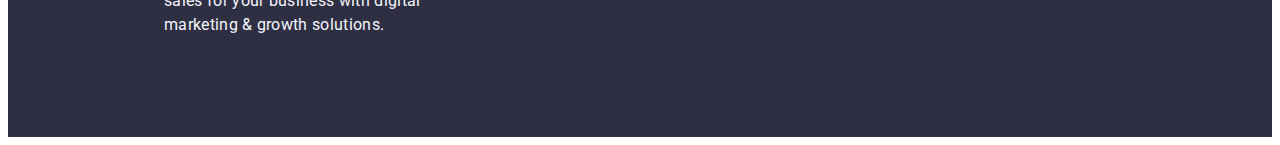
==== commit f45b4eb7: "Fixing" ====
--- a/index.html
+++ b/index.html
@@ -172,7 +172,7 @@
     </main>
     <footer class="footer-style">
       <div class="container">
-        <a class="logo-font link" href="./index.html"
+        <a class="logo-font logo-footer link" href="./index.html"
           >Web<span class="logo-right-invert">Studio</span></a
         >
         <p class="footer-paragraph">
--- a/css/styles.css
+++ b/css/styles.css
@@ -153,6 +153,7 @@
   font-weight: 500;
   line-height: 1.2;
   letter-spacing: 0.02em;
+  margin-bottom: 8px;
 }
 
 .advantage-box-text {
@@ -175,6 +176,7 @@
   line-height: 1.2;
   letter-spacing: 0.02em;
   text-align: center;
+  margin-bottom: 8px;
 }
 
 .team-card-style {
@@ -206,6 +208,7 @@
 }
 .footer-style {
   background-color: var(--color-dark);
+  padding: 100px 0;
 }
 .footer-paragraph {
   color: var(--color-light);
@@ -213,6 +216,7 @@
   font-weight: 400;
   line-height: 1.5;
   letter-spacing: 0.02em;
+  max-width: 264px;
 }
 
 .portfolio-tytle {
@@ -326,3 +330,7 @@
 .box-section {
   padding-bottom: 120px;
 }
+.logo-footer {
+  display: inline-block;
+  margin-bottom: 16px;
+}
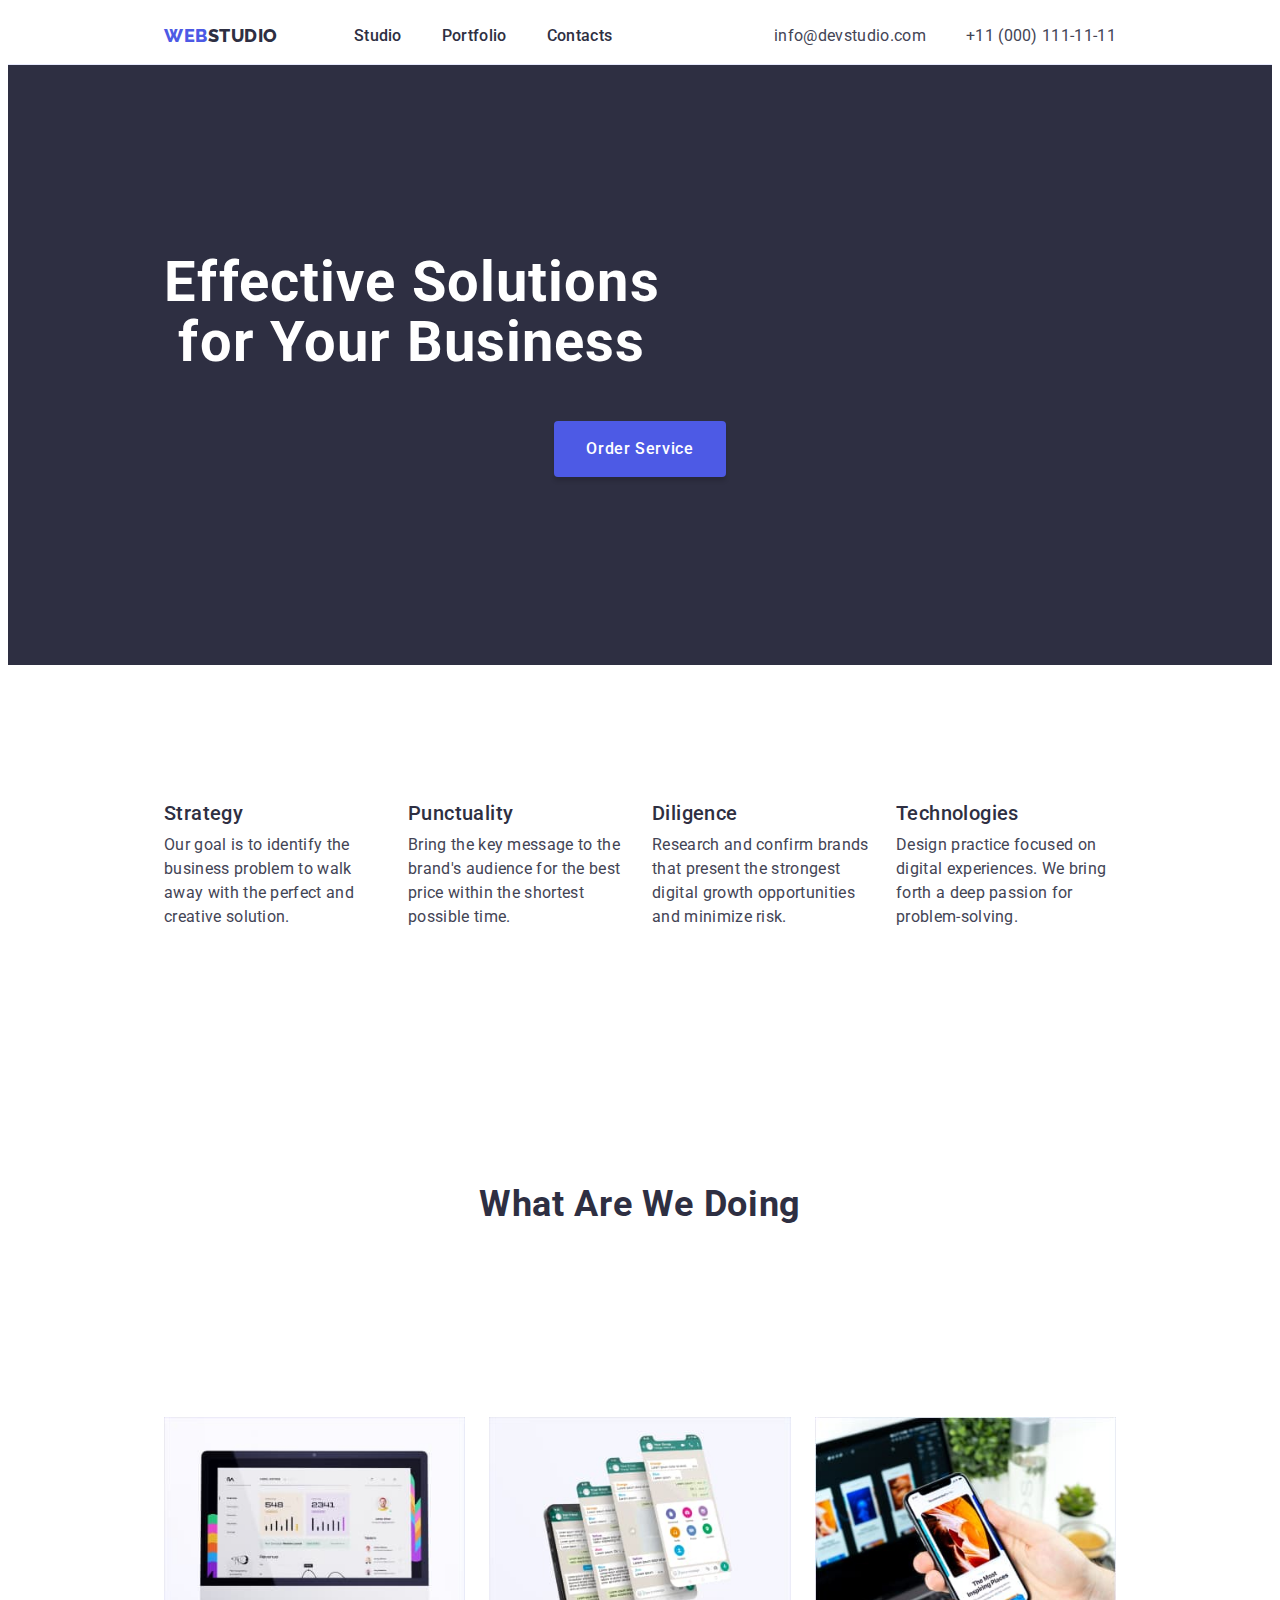
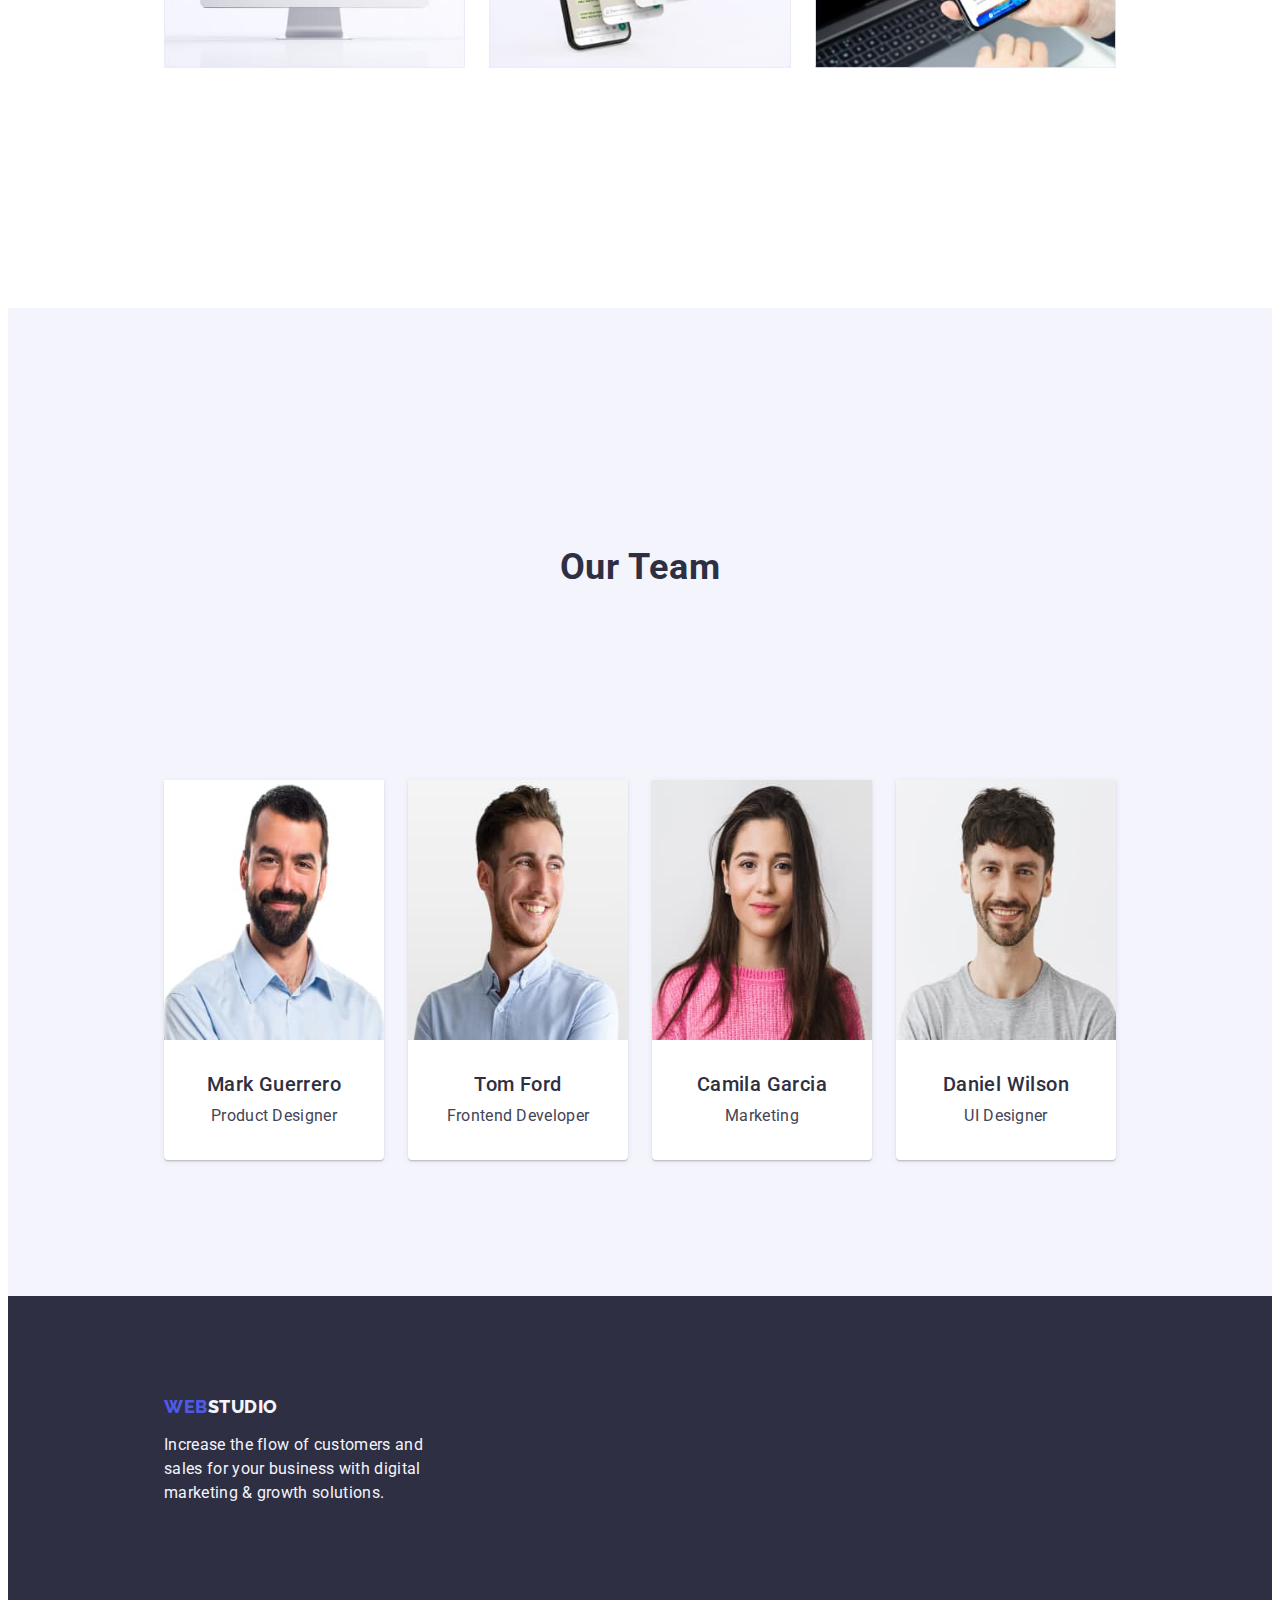
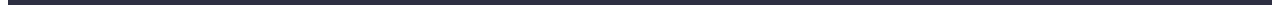
==== commit 634287b7: "Fixing header" ====
--- a/index.html
+++ b/index.html
@@ -20,13 +20,13 @@
     <link rel="stylesheet" href="./css/styles.css" />
   </head>
   <body>
-    <header>
-      <div class="container">
-        <nav>
-          <a class="logo-font link" href="./index.html"
+    <header class="header-style">
+      <div class="container header-container">
+        <nav class="nav-style">
+          <a class="logo-font link logo-header" href="./index.html"
             >Web<span class="logo-right">Studio</span></a
           >
-          <ul class="list">
+          <ul class="list menu-style">
             <li>
               <a class="header-link link" href="./index.html">Studio</a>
             </li>
@@ -39,7 +39,7 @@
           </ul>
         </nav>
         <address class="header-address">
-          <ul class="list">
+          <ul class="list address-style">
             <li>
               <a
                 class="header-address-link link"
--- a/css/styles.css
+++ b/css/styles.css
@@ -334,3 +334,25 @@
   display: inline-block;
   margin-bottom: 16px;
 }
+.header-style {
+  border-bottom: 1px solid var(--color-accent);
+}
+.nav-style {
+  display: flex;
+  align-items: center;
+}
+.logo-header {
+  margin-right: 76px;
+}
+.menu-style {
+  display: flex;
+  gap: 40px;
+}
+.address-style {
+  display: flex;
+  gap: 40px;
+}
+.header-container {
+  display: flex;
+  justify-content: space-between;
+}
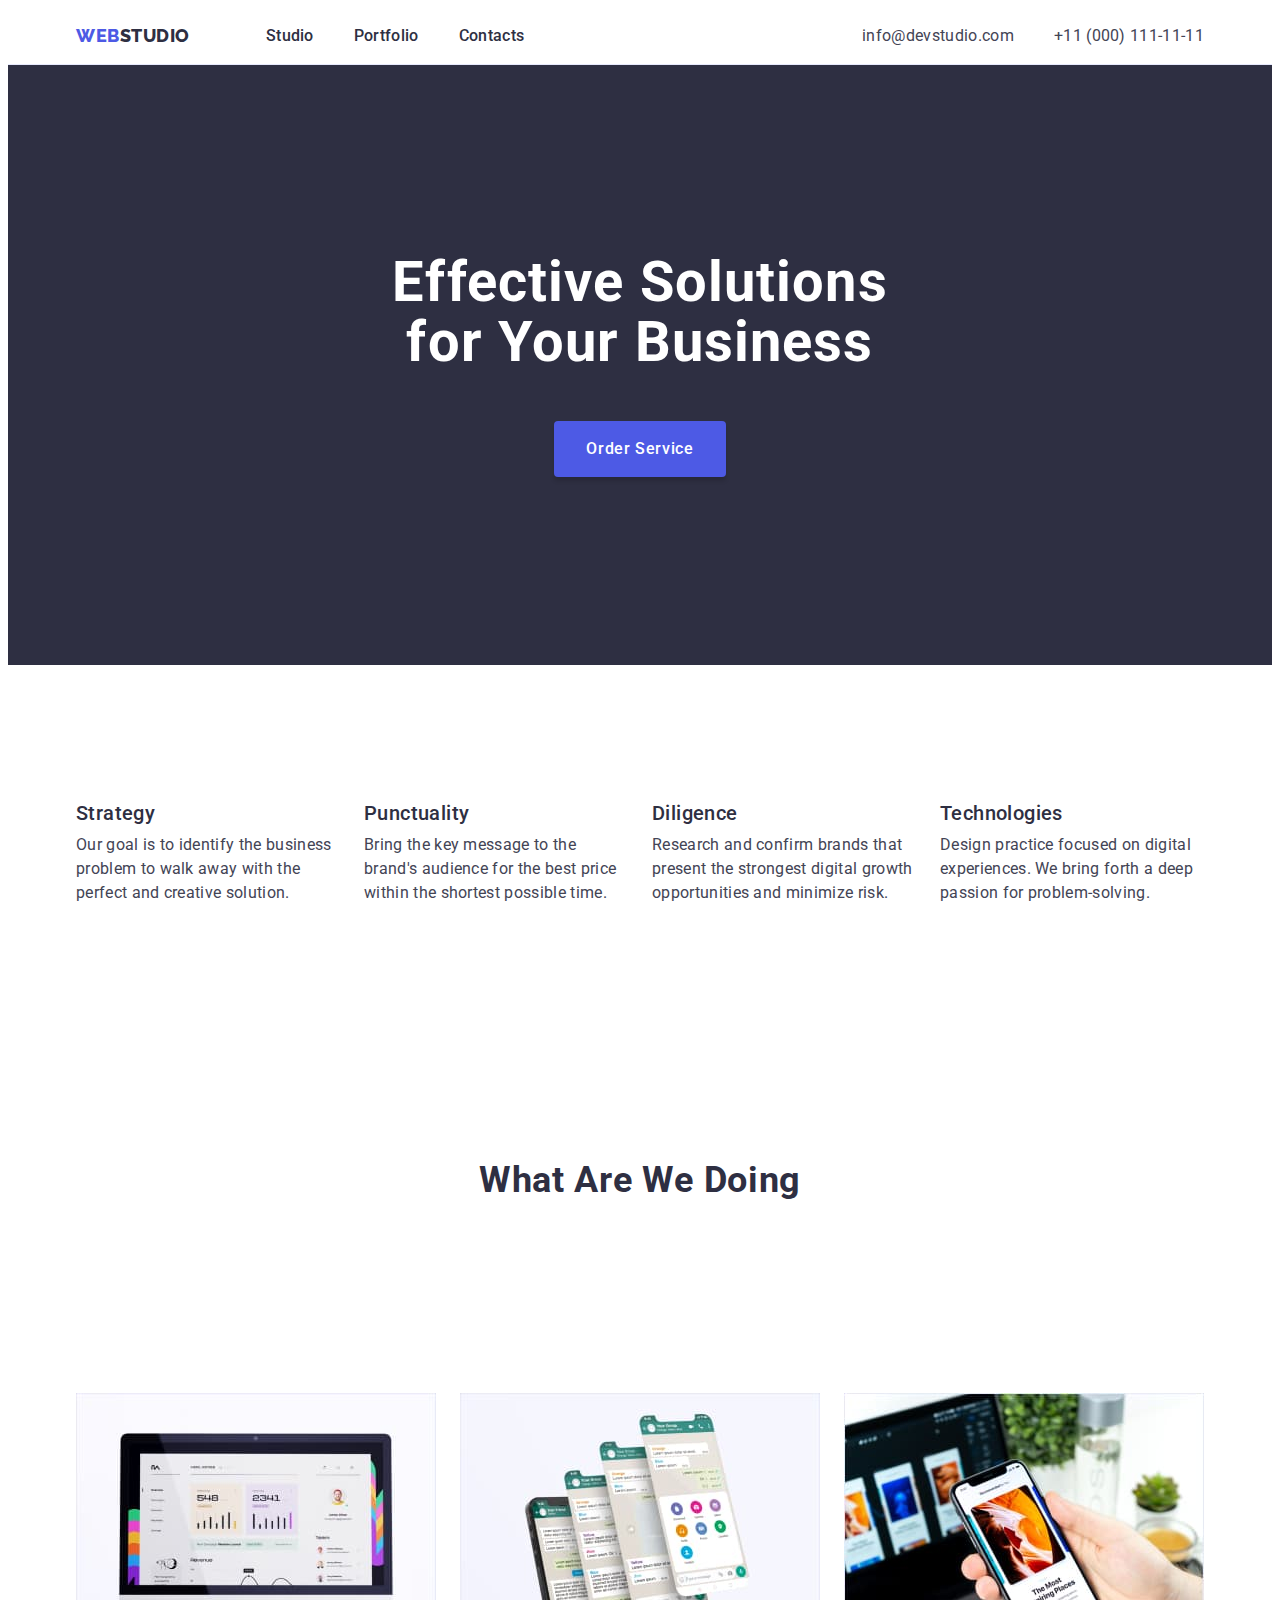
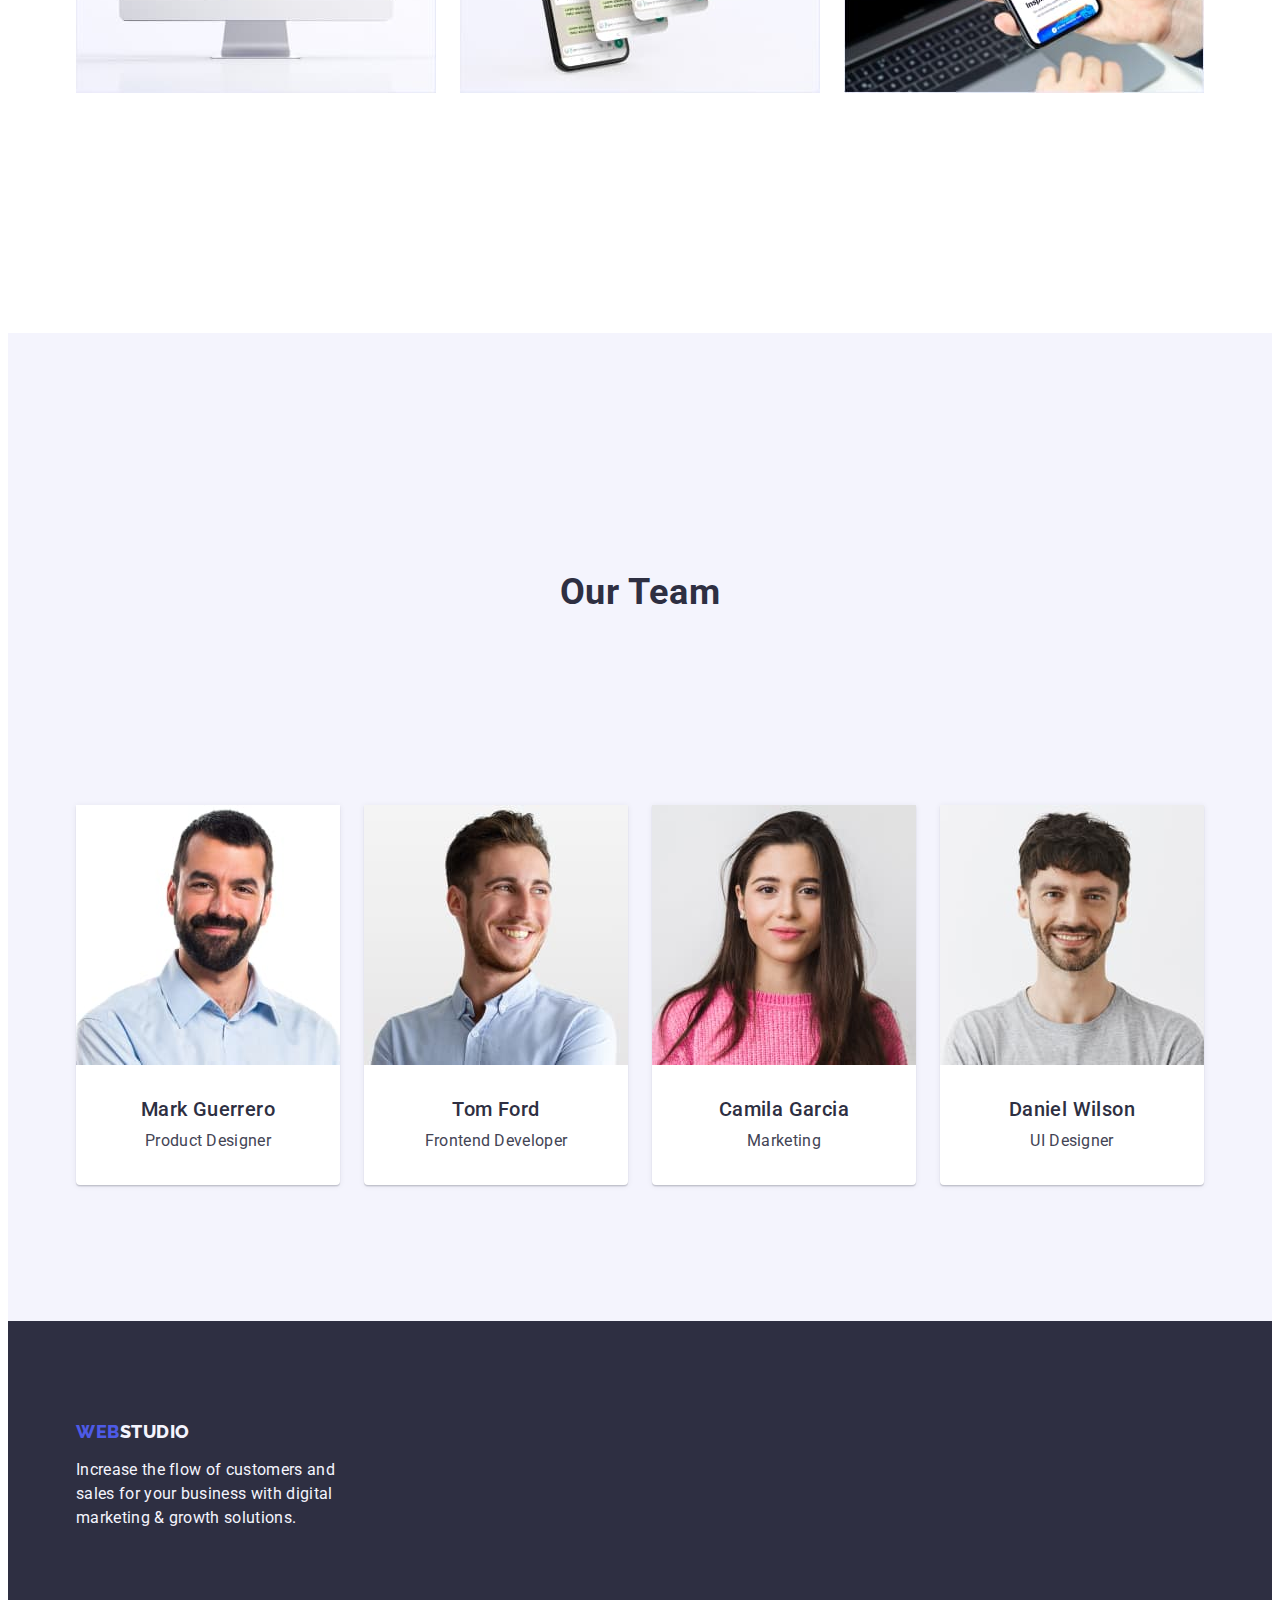
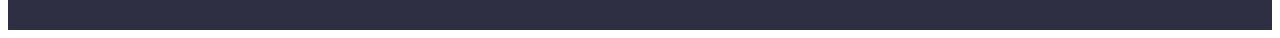
==== commit 4a6fe770: "Fixing naming" ====
--- a/index.html
+++ b/index.html
@@ -65,31 +65,31 @@
       </section>
       <section class="advantage-saction">
         <div class="container">
-          <h2 class="section-tytle visually-hidden">#</h2>
+          <h2 class="section-title visually-hidden">#</h2>
           <ul class="list advantage-card-set">
             <li class="advantage-item">
-              <h3 class="advantage-box-tytle">Strategy</h3>
+              <h3 class="advantage-box-title">Strategy</h3>
               <p class="advantage-box-text">
                 Our goal is to identify the business problem to walk away with
                 the perfect and creative solution.
               </p>
             </li>
             <li class="advantage-item">
-              <h3 class="advantage-box-tytle">Punctuality</h3>
+              <h3 class="advantage-box-title">Punctuality</h3>
               <p class="advantage-box-text">
                 Bring the key message to the brand's audience for the best price
                 within the shortest possible time.
               </p>
             </li>
             <li class="advantage-item">
-              <h3 class="advantage-box-tytle">Diligence</h3>
+              <h3 class="advantage-box-title">Diligence</h3>
               <p class="advantage-box-text">
                 Research and confirm brands that present the strongest digital
                 growth opportunities and minimize risk.
               </p>
             </li>
             <li class="advantage-item">
-              <h3 class="advantage-box-tytle">Technologies</h3>
+              <h3 class="advantage-box-title">Technologies</h3>
               <p class="advantage-box-text">
                 Design practice focused on digital experiences. We bring forth a
                 deep passion for problem-solving.
@@ -100,7 +100,7 @@
       </section>
       <section class="box-section">
         <div class="container">
-          <h2 class="section-tytle">What are we doing</h2>
+          <h2 class="section-title">What are we doing</h2>
           <ul class="list box-set">
             <li class="box-item">
               <img src="./images/box1.jpg" alt="Computer" width="360" />
@@ -116,7 +116,7 @@
       </section>
       <section class="team">
         <div class="container">
-          <h2 class="section-tytle">Our Team</h2>
+          <h2 class="section-title">Our Team</h2>
           <ul class="list team-card-set">
             <li class="team-card-style team-card-item">
               <img
@@ -125,8 +125,8 @@
                 width="264"
                 height="260"
               />
-              <div class="team-card-subtytle">
-                <h3 class="team-card-tytle">Mark Guerrero</h3>
+              <div class="team-card-subtitle">
+                <h3 class="team-card-title">Mark Guerrero</h3>
                 <p class="team-text">Product Designer</p>
               </div>
             </li>
@@ -137,8 +137,8 @@
                 width="264"
                 height="260"
               />
-              <div class="team-card-subtytle">
-                <h3 class="team-card-tytle">Tom Ford</h3>
+              <div class="team-card-subtitle">
+                <h3 class="team-card-title">Tom Ford</h3>
                 <p class="team-text">Frontend Developer</p>
               </div>
             </li>
@@ -149,8 +149,8 @@
                 width="264"
                 height="260"
               />
-              <div class="team-card-subtytle">
-                <h3 class="team-card-tytle">Camila Garcia</h3>
+              <div class="team-card-subtitle">
+                <h3 class="team-card-title">Camila Garcia</h3>
                 <p class="team-text">Marketing</p>
               </div>
             </li>
@@ -161,8 +161,8 @@
                 width="264"
                 height="260"
               />
-              <div class="team-card-subtytle">
-                <h3 class="team-card-tytle">Daniel Wilson</h3>
+              <div class="team-card-subtitle">
+                <h3 class="team-card-title">Daniel Wilson</h3>
                 <p class="team-text">UI Designer</p>
               </div>
             </li>
--- a/css/styles.css
+++ b/css/styles.css
@@ -112,6 +112,7 @@
   letter-spacing: 0.02em;
   padding-bottom: 48px;
   max-width: 496px;
+  margin: 0 auto;
 }
 .hero-button {
   display: block;
@@ -135,7 +136,7 @@
 .hero-button:focus {
   background-color: var(--color-pressed-state);
 }
-.section-tytle {
+.section-title {
   text-align: center;
   color: var(--color-dark);
   font-weight: 700;
@@ -147,7 +148,7 @@
   margin-bottom: 72px;
 }
 
-.advantage-box-tytle {
+.advantage-box-title {
   color: var(--color-dark);
   font-size: 20px;
   font-weight: 500;
@@ -169,7 +170,7 @@
   padding: 120px 0;
 }
 
-.team-card-tytle {
+.team-card-title {
   color: var(--color-dark);
   font-size: 20px;
   font-weight: 500;
@@ -196,7 +197,7 @@
   text-align: center;
 }
 
-.team-card-subtytle {
+.team-card-subtitle {
   padding: 32px 0;
 }
 .portfolio-text {
@@ -219,7 +220,7 @@
   max-width: 264px;
 }
 
-.portfolio-tytle {
+.portfolio-title {
   color: var(--color-dark);
   font-size: 20px;
   font-weight: 500;
@@ -251,8 +252,9 @@
 .container {
   max-width: 1440px;
   margin: 0 auto;
-  padding-left: 156px;
-  padding-right: 156px;
+  width: 1158px;
+  padding-left: 15px;
+  padding-right: 15px;
 }
 
 .portfolio-card-set {
@@ -296,7 +298,7 @@
 .advantage-item {
   flex-basis: calc((100% - 72px) / 4);
 }
-.portfolio-subtytle {
+.portfolio-subtitle {
   border: 1px solid var(--color-accent);
   padding: 32px 16px;
   border-top: none;
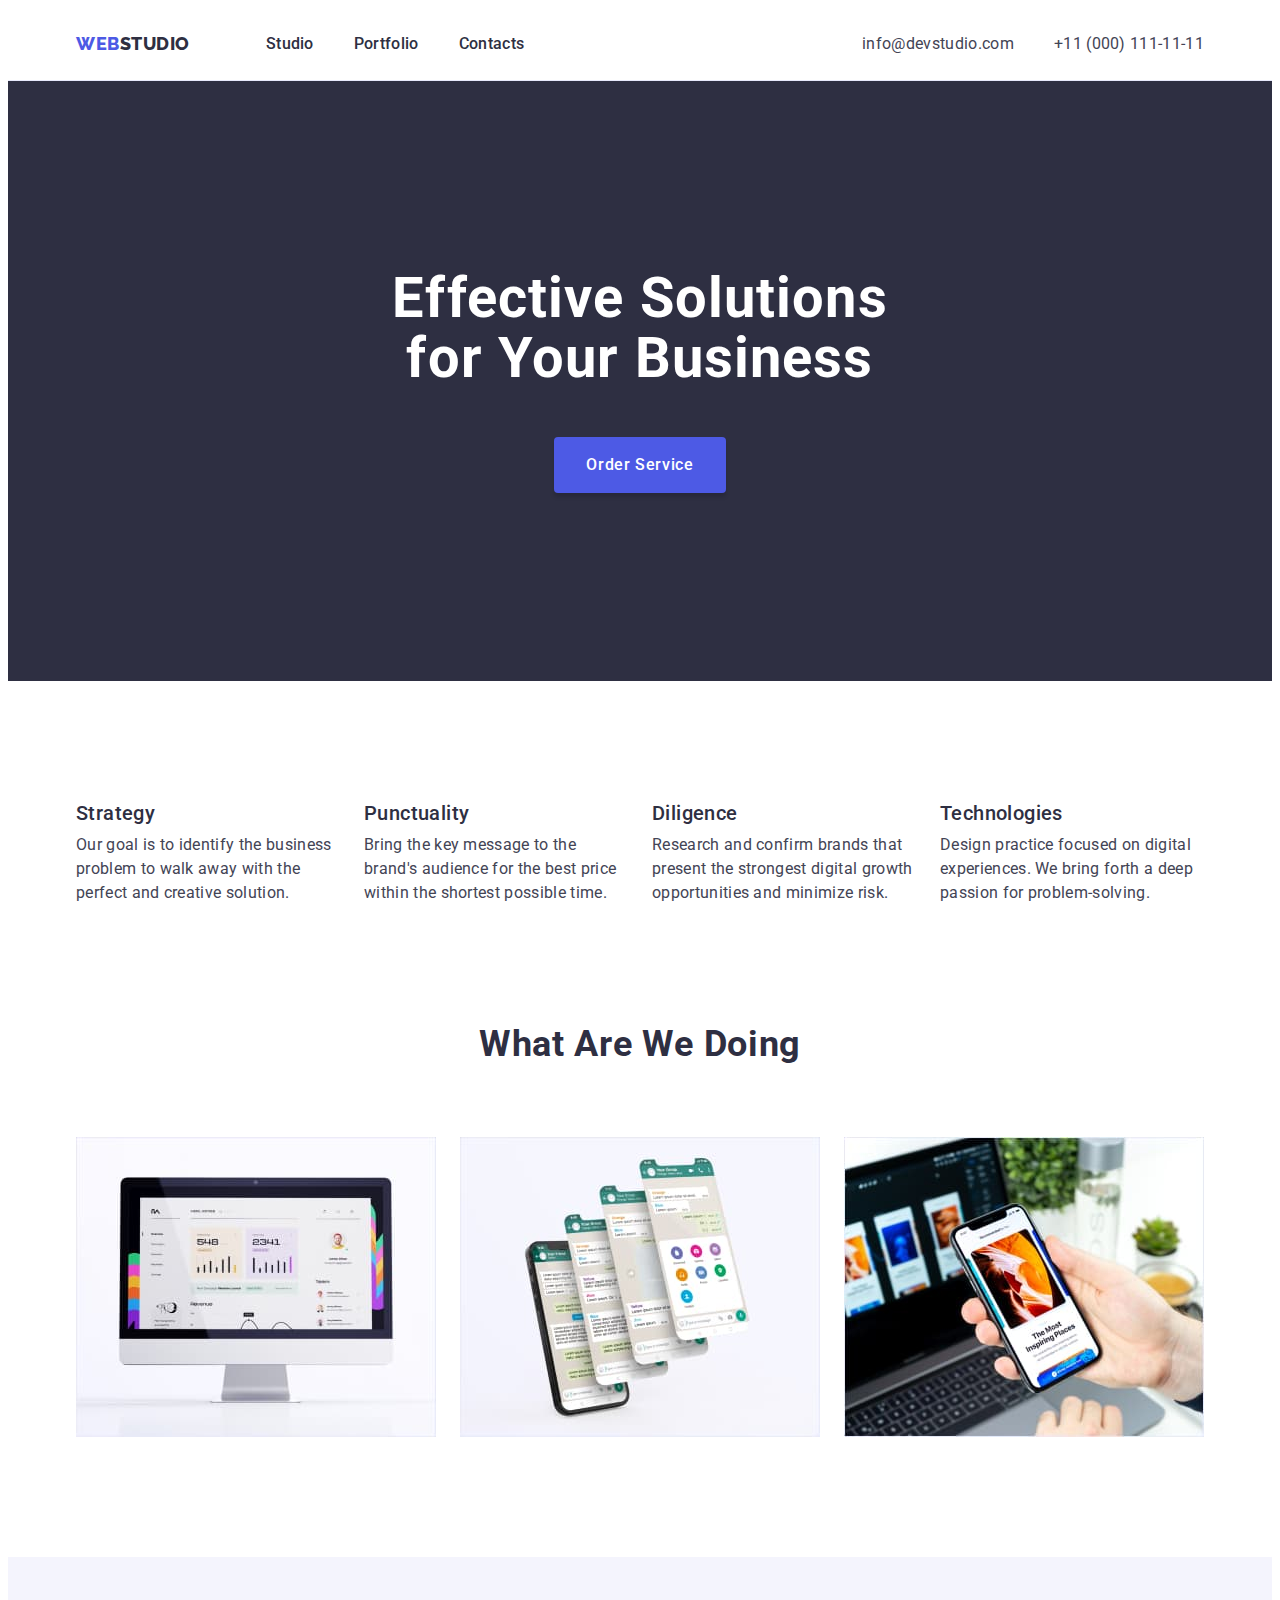
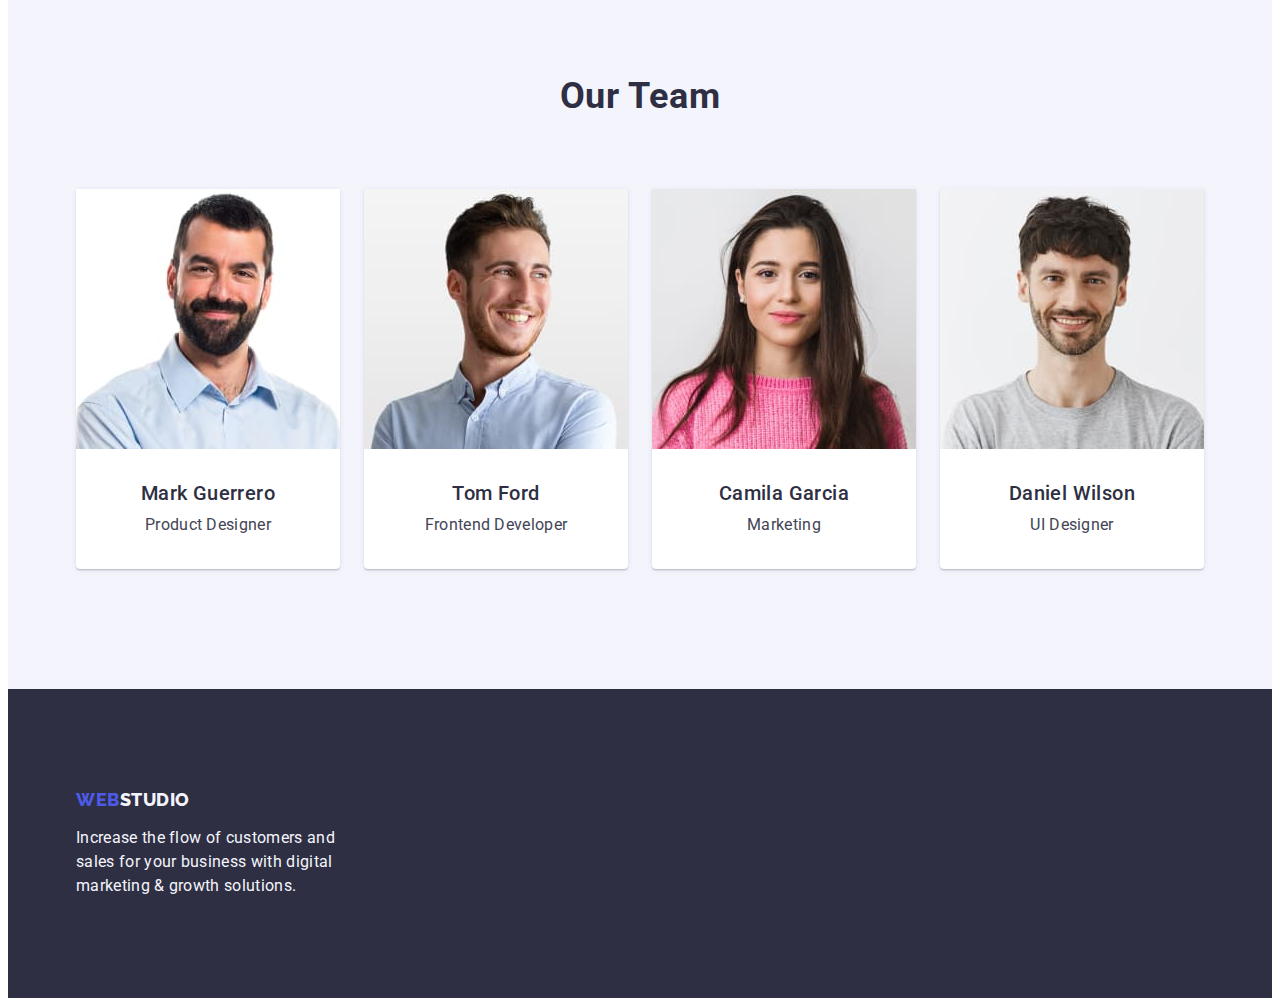
==== commit a4c06abf: "Code cleaning" ====
--- a/index.html
+++ b/index.html
@@ -63,7 +63,7 @@
           <button class="hero-button" type="button">Order Service</button>
         </div>
       </section>
-      <section class="advantage-saction">
+      <section class="advantage-section">
         <div class="container">
           <h2 class="section-title visually-hidden">#</h2>
           <ul class="list advantage-card-set">
--- a/css/styles.css
+++ b/css/styles.css
@@ -15,304 +15,6 @@
 *::after {
   box-sizing: border-box;
 }
-h1,
-h2,
-h3,
-h4,
-h5,
-h6,
-p {
-  margin: 0;
-}
-
-img {
-  display: block;
-}
-body {
-  font-family: 'Roboto', sans-serif;
-  color: var(--color-text);
-  background-color: var(--color-white-background);
-}
-img {
-  display: block;
-  max-width: 100%;
-}
-.link {
-  text-decoration: none;
-  margin: 0;
-  padding-left: 0;
-}
-
-.list {
-  list-style-type: none;
-  padding-left: 0;
-}
-
-.logo-font {
-  font-family: 'Raleway', sans-serif;
-  font-size: 18px;
-  font-style: normal;
-  font-weight: 800;
-  line-height: 1.17;
-  letter-spacing: 0.54px;
-  text-transform: uppercase;
-  color: var(--color-primary-brand);
-}
-
-.logo-right {
-  color: var(--color-dark);
-}
-
-.logo-right-invert {
-  color: var(--color-light);
-}
-
-.header-link {
-  color: var(--color-dark);
-  font-size: 16px;
-  font-style: normal;
-  font-weight: 500;
-  line-height: 1.5;
-  letter-spacing: 0.02em;
-}
-
-.header-link:hover,
-.header-link:focus {
-  color: var(--color-pressed-state);
-  text-decoration: underline;
-}
-
-.header-address {
-  font-style: normal;
-}
-
-.header-address-link {
-  color: var(--color-text);
-  font-size: 16px;
-  font-weight: 400;
-  line-height: 1.5;
-  letter-spacing: 0.32px;
-}
-
-.header-address-link:hover,
-.header-address-link:focus {
-  color: var(--color-pressed-state);
-}
-.hero {
-  color: var(--color-white-background);
-  background-color: var(--color-dark);
-  padding: 188px 0;
-}
-.hero-title {
-  text-align: center;
-  font-size: 56px;
-  font-style: normal;
-  font-weight: 700;
-  line-height: 1.07;
-  letter-spacing: 0.02em;
-  padding-bottom: 48px;
-  max-width: 496px;
-  margin: 0 auto;
-}
-.hero-button {
-  display: block;
-  color: inherit;
-  cursor: pointer;
-  font-family: 'Roboto', sans-serif;
-  background: var(--color-primary-brand);
-  font-weight: 500;
-  font-size: 16px;
-  line-height: 1.5;
-  letter-spacing: 0.04em;
-  padding: 16px 32px;
-  border-radius: 4px;
-  box-shadow: 0px 4px 4px 0px rgba(0, 0, 0, 0.15);
-  min-width: 169px;
-  height: 56px;
-  border: none;
-  margin: 0 auto;
-}
-.hero-button:hover,
-.hero-button:focus {
-  background-color: var(--color-pressed-state);
-}
-.section-title {
-  text-align: center;
-  color: var(--color-dark);
-  font-weight: 700;
-  font-size: 36px;
-  line-height: 1.11;
-  letter-spacing: 0.02em;
-  text-transform: capitalize;
-  padding: 120px;
-  margin-bottom: 72px;
-}
-
-.advantage-box-title {
-  color: var(--color-dark);
-  font-size: 20px;
-  font-weight: 500;
-  line-height: 1.2;
-  letter-spacing: 0.02em;
-  margin-bottom: 8px;
-}
-
-.advantage-box-text {
-  color: var(--color-text);
-  font-size: 16px;
-  font-weight: 400;
-  line-height: 1.5;
-  letter-spacing: 0.02em;
-}
-
-.team {
-  background-color: var(--color-light);
-  padding: 120px 0;
-}
-
-.team-card-title {
-  color: var(--color-dark);
-  font-size: 20px;
-  font-weight: 500;
-  line-height: 1.2;
-  letter-spacing: 0.02em;
-  text-align: center;
-  margin-bottom: 8px;
-}
-
-.team-card-style {
-  background-color: var(--color-white-background);
-  border-radius: 0px 0px 4px 4px;
-  box-shadow: 0px 2px 1px 0px rgba(46, 47, 66, 0.08),
-    0px 1px 1px 0px rgba(46, 47, 66, 0.16),
-    0px 1px 6px 0px rgba(46, 47, 66, 0.08);
-}
-
-.team-text {
-  color: var(--color-text);
-  font-size: 16px;
-  font-weight: 400;
-  line-height: 1.5;
-  letter-spacing: 0.02em;
-  text-align: center;
-}
-
-.team-card-subtitle {
-  padding: 32px 0;
-}
-.portfolio-text {
-  color: var(--color-text);
-  font-size: 16px;
-  font-weight: 400;
-  line-height: 1.5;
-  letter-spacing: 0.02em;
-}
-.footer-style {
-  background-color: var(--color-dark);
-  padding: 100px 0;
-}
-.footer-paragraph {
-  color: var(--color-light);
-  font-size: 16px;
-  font-weight: 400;
-  line-height: 1.5;
-  letter-spacing: 0.02em;
-  max-width: 264px;
-}
-
-.portfolio-title {
-  color: var(--color-dark);
-  font-size: 20px;
-  font-weight: 500;
-  line-height: 1.2;
-  letter-spacing: 0.02em;
-  text-transform: capitalize;
-  margin-bottom: 8px;
-}
-
-.portfolio-link-button {
-  font-family: inherit;
-  color: var(--color-primary-brand);
-  font-weight: 500;
-  font-size: 16px;
-  line-height: 1.5;
-  letter-spacing: 0.04em;
-  border: 1px solid var(--color-accent);
-  background: var(--color-light);
-  cursor: pointer;
-  padding: 12px 24px;
-  border-radius: 4px;
-}
-.portfolio-link-button:hover,
-.portfolio-link-button:focus {
-  color: var(--color-white-background);
-  background: var(--color-pressed-state);
-  border: 1px solid transparent;
-}
-.container {
-  max-width: 1440px;
-  margin: 0 auto;
-  width: 1158px;
-  padding-left: 15px;
-  padding-right: 15px;
-}
-
-.portfolio-card-set {
-  display: flex;
-  flex-wrap: wrap;
-  column-gap: 24px;
-  row-gap: 48px;
-}
-
-.portfolio-item {
-  flex-basis: calc((100% - 48px) / 3);
-}
-.team-card-set {
-  display: flex;
-  flex-wrap: wrap;
-  gap: 24px;
-  margin-top: 72px;
-}
-
-.team-card-item {
-  flex-basis: calc((100% - 72px) / 4);
-}
-.box-set {
-  display: flex;
-  flex-wrap: wrap;
-  gap: 24px;
-  margin-top: 72px;
-  margin-bottom: 120px;
-}
-
-.box-item {
-  flex-basis: calc((100% - 48px) / 3);
-}
-
-.advantage-card-set {
-  display: flex;
-  flex-wrap: wrap;
-  gap: 24px;
-}
-
-.advantage-item {
-  flex-basis: calc((100% - 72px) / 4);
-}
-.portfolio-subtitle {
-  border: 1px solid var(--color-accent);
-  padding: 32px 16px;
-  border-top: none;
-}
-.portfolio-section {
-  padding: 96px 0 120px 0;
-}
-
-.portfolio-button-group {
-  display: flex;
-  justify-content: center;
-  gap: 24px;
-  margin-bottom: 72px;
-}
 .visually-hidden {
   position: absolute;
   width: 1px;
@@ -325,36 +27,336 @@
   clip: rect(0 0 0 0);
   overflow: hidden;
 }
-.advantage-saction {
-  padding: 120px 0;
-}
-
+h1,
+h2,
+h3,
+h4,
+h5,
+h6,
+p,
+a,
+ul,
+ol {
+  margin: 0;
+}
+.container {
+  max-width: 1440px;
+  margin: 0 auto;
+  width: 1158px;
+  padding-left: 15px;
+  padding-right: 15px;
+}
+
+body {
+  font-family: 'Roboto', sans-serif;
+  color: var(--color-text);
+  background-color: var(--color-white-background);
+}
+img {
+  display: block;
+  max-width: 100%;
+}
+.link {
+  text-decoration: none;
+  padding-left: 0;
+}
+
+.list {
+  list-style-type: none;
+  padding-left: 0;
+}
+
+.logo-font {
+  font-family: 'Raleway', sans-serif;
+  font-size: 18px;
+  font-style: normal;
+  font-weight: 800;
+  line-height: 1.17;
+  letter-spacing: 0.54px;
+  text-transform: uppercase;
+  color: var(--color-primary-brand);
+}
+
+.logo-right {
+  color: var(--color-dark);
+}
+
+.logo-right-invert {
+  color: var(--color-light);
+}
+
+.header-link {
+  display: inline-block;
+  color: var(--color-dark);
+  font-size: 16px;
+  font-style: normal;
+  font-weight: 500;
+  line-height: 1.5;
+  letter-spacing: 0.02em;
+  padding: 24px 0;
+}
+
+.header-link:hover,
+.header-link:focus {
+  color: var(--color-pressed-state);
+  text-decoration: underline;
+}
+
+.header-address {
+  font-style: normal;
+}
+
+.header-address-link {
+  display: inline-block;
+  color: var(--color-text);
+  font-size: 16px;
+  font-weight: 400;
+  line-height: 1.5;
+  letter-spacing: 0.32px;
+  padding: 24px 0;
+}
+
+.header-address-link:hover,
+.header-address-link:focus {
+  color: var(--color-pressed-state);
+}
+.header-style {
+  border-bottom: 1px solid var(--color-accent);
+}
+.nav-style {
+  display: flex;
+  align-items: center;
+}
+.logo-header {
+  margin-right: 76px;
+}
+.menu-style {
+  display: flex;
+  gap: 40px;
+}
+.address-style {
+  display: flex;
+  gap: 40px;
+}
+.header-container {
+  display: flex;
+  justify-content: space-between;
+}
+.hero {
+  color: var(--color-white-background);
+  background-color: var(--color-dark);
+  padding: 188px 0;
+}
+.hero-title {
+  text-align: center;
+  font-size: 56px;
+  font-style: normal;
+  font-weight: 700;
+  line-height: 1.07;
+  letter-spacing: 0.02em;
+
+  max-width: 496px;
+  margin: 0 auto 48px auto;
+}
+.hero-button {
+  display: block;
+  color: inherit;
+  cursor: pointer;
+  font-family: 'Roboto', sans-serif;
+  background: var(--color-primary-brand);
+  font-weight: 500;
+  font-size: 16px;
+  line-height: 1.5;
+  letter-spacing: 0.04em;
+  padding: 16px 32px;
+  border-radius: 4px;
+  box-shadow: 0px 4px 4px 0px rgba(0, 0, 0, 0.15);
+  min-width: 169px;
+  height: 56px;
+  border: none;
+  margin: 0 auto;
+}
+.hero-button:hover,
+.hero-button:focus {
+  background-color: var(--color-pressed-state);
+}
+.section-title {
+  text-align: center;
+  color: var(--color-dark);
+  font-weight: 700;
+  font-size: 36px;
+  line-height: 1.11;
+  letter-spacing: 0.02em;
+  text-transform: capitalize;
+  padding-top: 120px;
+  padding-bottom: 72px;
+}
+
+.advantage-box-title {
+  color: var(--color-dark);
+  font-size: 20px;
+  font-weight: 500;
+  line-height: 1.2;
+  letter-spacing: 0.02em;
+  margin-bottom: 8px;
+}
+
+.advantage-box-text {
+  color: var(--color-text);
+  font-size: 16px;
+  font-weight: 400;
+  line-height: 1.5;
+  letter-spacing: 0.02em;
+}
+.advantage-card-set {
+  display: flex;
+  flex-wrap: wrap;
+  gap: 24px;
+}
+
+.advantage-item {
+  flex-basis: calc((100% - 72px) / 4);
+}
+.advantage-section {
+  padding-top: 120px;
+}
+.box-set {
+  display: flex;
+  flex-wrap: wrap;
+  gap: 24px;
+  margin-top: 0;
+  margin-bottom: 0;
+}
+
+.box-item {
+  flex-basis: calc((100% - 48px) / 3);
+}
 .box-section {
   padding-bottom: 120px;
+}
+.team {
+  background-color: var(--color-light);
+  padding-bottom: 120px;
+}
+
+.team-card-title {
+  color: var(--color-dark);
+  font-size: 20px;
+  font-weight: 500;
+  line-height: 1.2;
+  letter-spacing: 0.02em;
+  text-align: center;
+  margin-bottom: 8px;
+}
+
+.team-card-style {
+  background-color: var(--color-white-background);
+  border-radius: 0px 0px 4px 4px;
+  box-shadow: 0px 2px 1px 0px rgba(46, 47, 66, 0.08),
+    0px 1px 1px 0px rgba(46, 47, 66, 0.16),
+    0px 1px 6px 0px rgba(46, 47, 66, 0.08);
+}
+
+.team-text {
+  color: var(--color-text);
+  font-size: 16px;
+  font-weight: 400;
+  line-height: 1.5;
+  letter-spacing: 0.02em;
+  text-align: center;
+}
+
+.team-card-subtitle {
+  padding: 32px 0;
+}
+.team-card-set {
+  display: flex;
+  flex-wrap: wrap;
+  gap: 24px;
+  margin-top: 0;
+  margin-bottom: 0;
+}
+
+.team-card-item {
+  flex-basis: calc((100% - 72px) / 4);
+}
+.portfolio-text {
+  color: var(--color-text);
+  font-size: 16px;
+  font-weight: 400;
+  line-height: 1.5;
+  letter-spacing: 0.02em;
 }
 .logo-footer {
   display: inline-block;
   margin-bottom: 16px;
 }
-.header-style {
-  border-bottom: 1px solid var(--color-accent);
-}
-.nav-style {
-  display: flex;
-  align-items: center;
-}
-.logo-header {
-  margin-right: 76px;
-}
-.menu-style {
-  display: flex;
-  gap: 40px;
-}
-.address-style {
-  display: flex;
-  gap: 40px;
-}
-.header-container {
-  display: flex;
-  justify-content: space-between;
-}
+.footer-style {
+  background-color: var(--color-dark);
+  padding: 100px 0;
+}
+.footer-paragraph {
+  color: var(--color-light);
+  font-size: 16px;
+  font-weight: 400;
+  line-height: 1.5;
+  letter-spacing: 0.02em;
+  max-width: 264px;
+}
+
+.portfolio-title {
+  color: var(--color-dark);
+  font-size: 20px;
+  font-weight: 500;
+  line-height: 1.2;
+  letter-spacing: 0.02em;
+  text-transform: capitalize;
+  margin-bottom: 8px;
+}
+
+.portfolio-link-button {
+  font-family: inherit;
+  color: var(--color-primary-brand);
+  font-weight: 500;
+  font-size: 16px;
+  line-height: 1.5;
+  letter-spacing: 0.04em;
+  border: 1px solid var(--color-accent);
+  background: var(--color-light);
+  cursor: pointer;
+  padding: 12px 24px;
+  border-radius: 4px;
+}
+.portfolio-link-button:hover,
+.portfolio-link-button:focus {
+  color: var(--color-white-background);
+  background: var(--color-pressed-state);
+  border: 1px solid transparent;
+}
+
+.portfolio-card-set {
+  display: flex;
+  flex-wrap: wrap;
+  column-gap: 24px;
+  row-gap: 48px;
+}
+
+.portfolio-item {
+  flex-basis: calc((100% - 48px) / 3);
+}
+
+.portfolio-subtitle {
+  border: 1px solid var(--color-accent);
+  padding: 32px 16px;
+  border-top: none;
+}
+.portfolio-section {
+  padding: 96px 0 120px 0;
+}
+
+.portfolio-button-group {
+  display: flex;
+  justify-content: center;
+  gap: 24px;
+  margin-bottom: 72px;
+}
